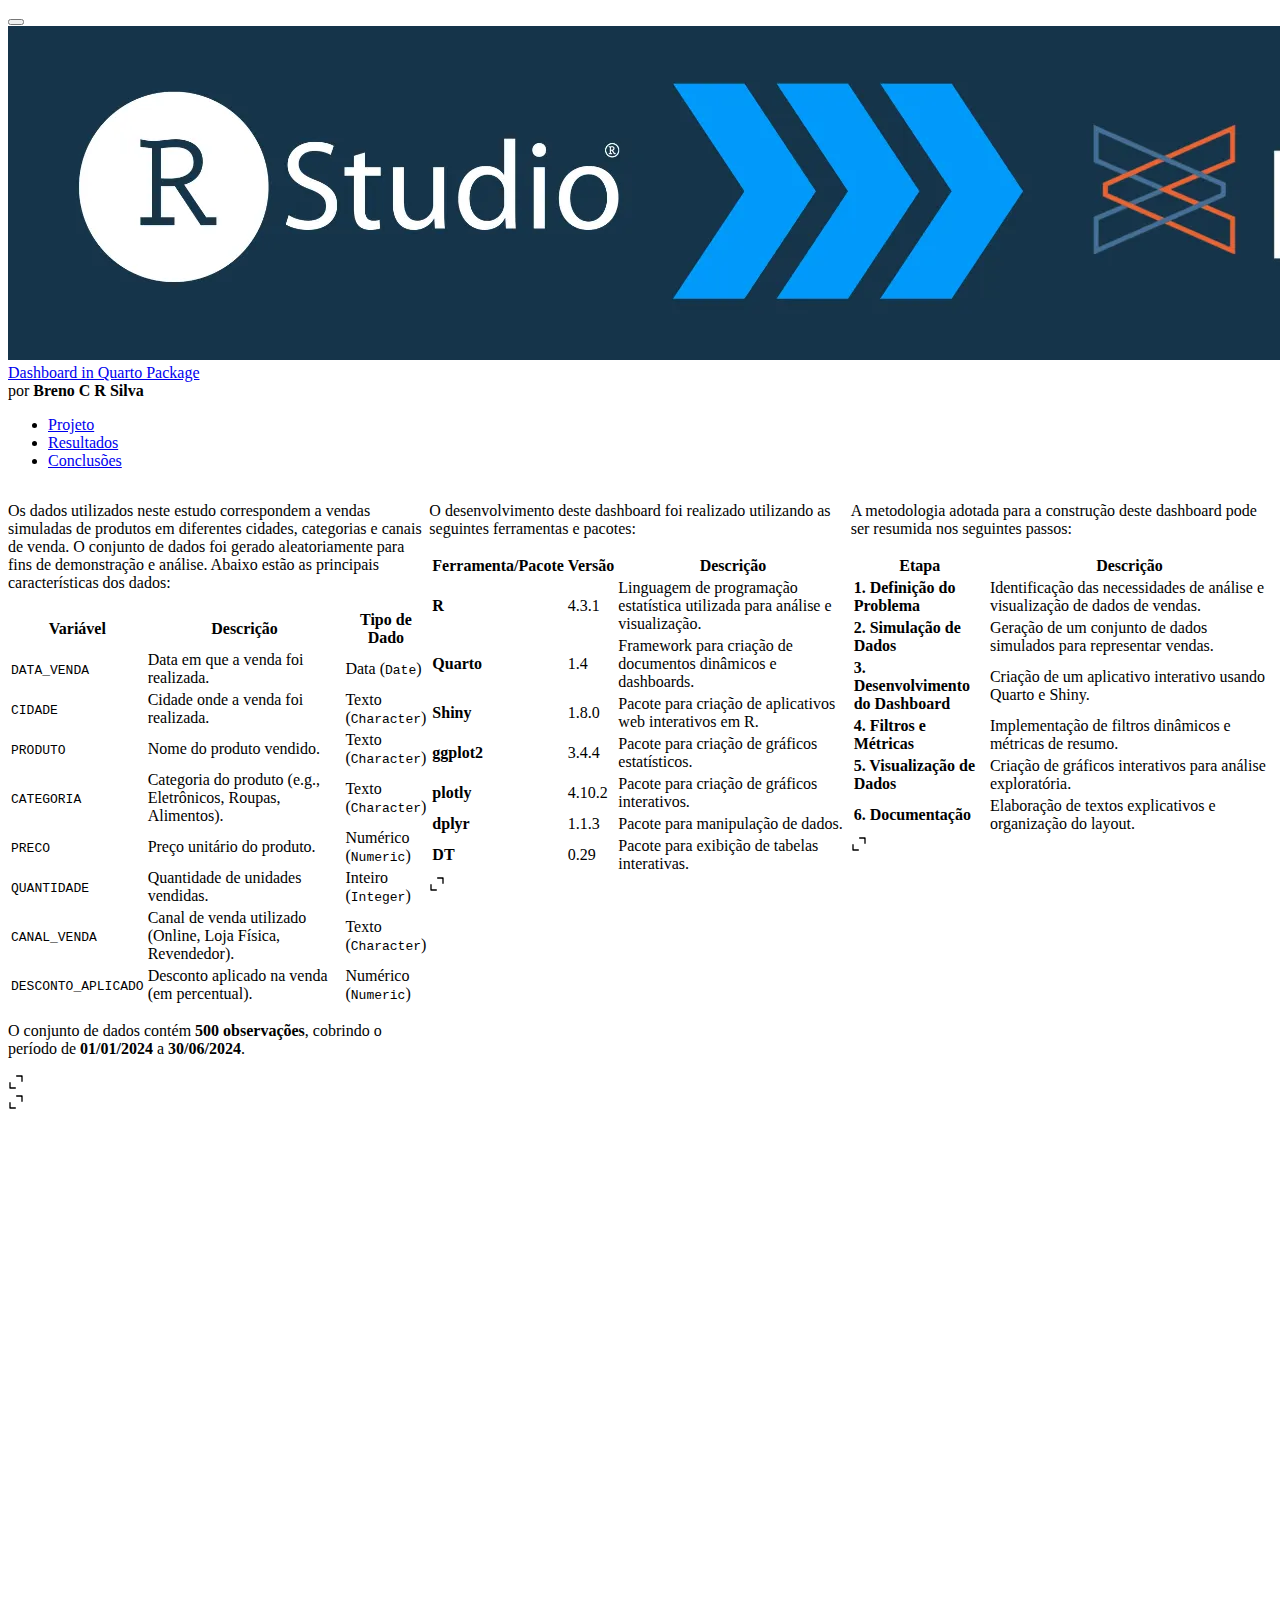
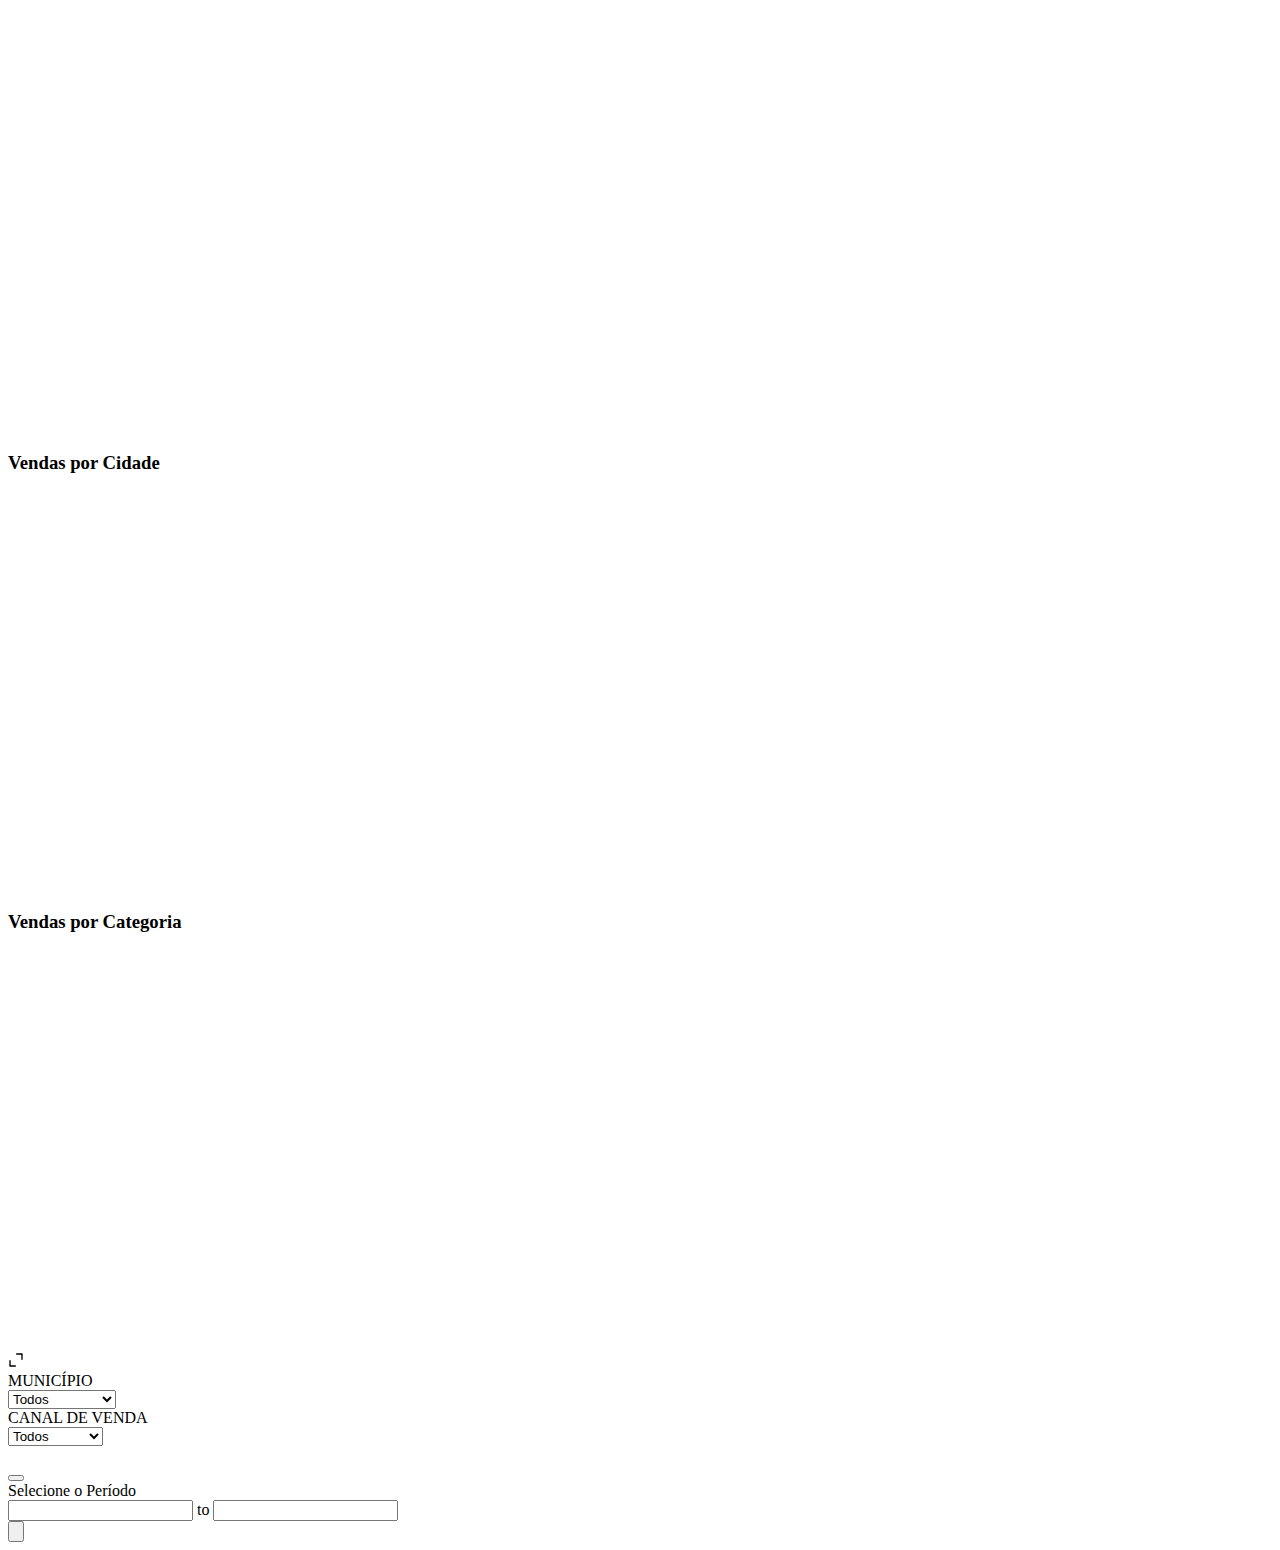
==== docs/index.html @ ece02a2f "Add files via upload" ====
<!DOCTYPE html>
<html xmlns="http://www.w3.org/1999/xhtml" lang="en" xml:lang="en"><head>

<meta charset="utf-8">
<meta name="generator" content="quarto-1.6.39">

<meta name="viewport" content="width=device-width, initial-scale=1.0, user-scalable=yes">

<meta name="author" content="por Breno C R Silva">

<title>Dashboard in Quarto Package</title>
<style>
code{white-space: pre-wrap;}
span.smallcaps{font-variant: small-caps;}
div.columns{display: flex; gap: min(4vw, 1.5em);}
div.column{flex: auto; overflow-x: auto;}
div.hanging-indent{margin-left: 1.5em; text-indent: -1.5em;}
ul.task-list{list-style: none;}
ul.task-list li input[type="checkbox"] {
  width: 0.8em;
  margin: 0 0.8em 0.2em -1em; /* quarto-specific, see https://github.com/quarto-dev/quarto-cli/issues/4556 */ 
  vertical-align: middle;
}
</style>


<script src="index_files/libs/clipboard/clipboard.min.js"></script>
<script src="index_files/libs/quarto-html/quarto.js"></script>
<script src="index_files/libs/quarto-html/popper.min.js"></script>
<script src="index_files/libs/quarto-html/tippy.umd.min.js"></script>
<script src="index_files/libs/quarto-html/anchor.min.js"></script>
<link href="index_files/libs/quarto-html/tippy.css" rel="stylesheet">
<link href="index_files/libs/quarto-html/quarto-syntax-highlighting-e26003cea8cd680ca0c55a263523d882.css" rel="stylesheet" id="quarto-text-highlighting-styles">
<script src="index_files/libs/bootstrap/bootstrap.min.js"></script>
<link href="index_files/libs/bootstrap/bootstrap-icons.css" rel="stylesheet">
<link href="index_files/libs/bootstrap/bootstrap-130ec09c3cd7991ae3a8dd5b8c2ed30b.min.css" rel="stylesheet" append-hash="true" id="quarto-bootstrap" data-mode="light">
<script src="index_files/libs/quarto-dashboard/quarto-dashboard.js"></script>
<script src="index_files/libs/quarto-dashboard/stickythead.js"></script>
<script src="index_files/libs/quarto-dashboard/datatables.min.js" kdttablesentinel="true"></script>
<script src="index_files/libs/quarto-dashboard/pdfmake.min.js" kdttablesentinel="true"></script>
<script src="index_files/libs/quarto-dashboard/vfs_fonts.js" kdttablesentinel="true"></script>
<script src="index_files/libs/quarto-dashboard/web-components.js" type="module"></script>
<script src="index_files/libs/quarto-dashboard/components.js"></script>
<link href="index_files/libs/quarto-dashboard/datatables.min.css" rel="stylesheet" kdttablesentinel="true">
<link href="index_files/libs/font-awesome-6.5.2/css/all.min.css" rel="stylesheet">
<link href="index_files/libs/font-awesome-6.5.2/css/v4-shims.min.css" rel="stylesheet">
<link href="index_files/libs/selectize-0.15.2/css/selectize.bootstrap3.css" rel="stylesheet">
<script src="index_files/libs/selectize-0.15.2/js/selectize.min.js"></script>
<script src="index_files/libs/selectize-0.15.2/accessibility/js/selectize-plugin-a11y.min.js"></script>
<script src="index_files/libs/bootstrap-datepicker-js-1.9.0/js/bootstrap-datepicker.min.js"></script>
<script>(function() {
        var datepicker = $.fn.datepicker.noConflict();
        $.fn.bsDatepicker = datepicker;
      })();
     </script>
<link href="index_files/libs/bootstrap-datepicker-css-1.9.0/css/bootstrap-datepicker3.min.css" rel="stylesheet">
<link href="index_files/libs/htmltools-fill-0.5.8.1/fill.css" rel="stylesheet">
<script src="index_files/libs/htmlwidgets-1.6.4/htmlwidgets.js"></script>
<script src="index_files/libs/plotly-binding-4.10.4/plotly.js"></script>


</head>

<body class="quarto-dashboard dashboard-fill dashboard-sidebar fullcontent">

<header id="quarto-dashboard-header">
<nav class="navbar navbar-expand-md slim" data-bs-theme="dark">
  <div class="navbar-container container-fluid">
    <button class="navbar-toggler" type="button" data-bs-toggle="collapse" data-bs-target="#dashboard-collapse" aria-controls="dashboard-collapse" aria-expanded="false" aria-label="Toggle navigation">
      <span class="navbar-toggler-icon"></span>
    </button>    


    <div class="navbar-brand-container">       
    <a href="#"><img src="imagens/LOGO_R_POSIT.webp" alt="" class="navbar-logo d-inline-block"></a>
      <div class="navbar-title">
        <div class="navbar-title-text"><a href="#">Dashboard in Quarto Package</a></div>
        
        <div class="navbar-author">por <strong>Breno C R Silva</strong></div>
      </div>
    </div>
<div id="dashboard-collapse" class="navbar-collapse collapse"><ul class="navbar-nav navbar-nav-scroll me-auto" role="tablist"><li class="nav-item" role="presentation"><a id="tab-projeto" class="nav-link active" data-bs-toggle="tab" role="tab" data-bs-target="#projeto" data-scrolling="false" href="#projeto" aria-controls="projeto" aria-selected="true"><span class="nav-link-text">Projeto</span></a></li><li class="nav-item" role="presentation"><a id="tab-resultados" class="nav-link" data-bs-toggle="tab" role="tab" data-bs-target="#resultados" data-scrolling="false" href="#resultados" aria-controls="resultados" aria-selected="false"><span class="nav-link-text">Resultados</span></a></li><li class="nav-item" role="presentation"><a id="tab-conclusões" class="nav-link" data-bs-toggle="tab" role="tab" data-bs-target="#conclusões" data-scrolling="false" href="#conclusões" aria-controls="conclusões" aria-selected="false"><span class="nav-link-text">Conclusões</span></a></li></ul></div></div>
</nav>
</header>
<div class="page-layout-custom quarto-dashboard-content bslib-gap-spacing html-fill-container bslib-page-fill quarto-dashboard-pages">  

<div class="bslib-grid-item html-fill-item tab-content bslib-grid" data-layout="fill" style="display: grid; grid-template-rows: minmax(3em, 1fr); grid-auto-columns: minmax(0, 1fr);">
<div id="projeto" class="dashboard-page tab-pane show active html-fill-item html-fill-container" data-orientation="rows" aria-labelledby="tab-projeto">
<div class="html-fill-item html-fill-container bslib-grid" style="display: grid; grid-template-rows: minmax(3em, 1fr); grid-auto-columns: minmax(0, 1fr);">
<div class="html-fill-item html-fill-container bslib-grid" style="display: grid; grid-template-columns: minmax(3em, 1fr) minmax(3em, 1fr) minmax(3em, 1fr);
grid-auto-rows: minmax(0, 1fr);">
<div class="html-fill-item html-fill-container bslib-grid" style="display: grid; grid-template-rows: minmax(3em, max-content); grid-auto-columns: minmax(0, 1fr);">
<div class="card html-fill-item html-fill-container bslib-card" data-fill="false" data-bslib-card-init="" data-require-bs-caller="card()" data-full-screen="false">
<div class="card-body html-fill-item html-fill-container">
<p>Os dados utilizados neste estudo correspondem a vendas simuladas de produtos em diferentes cidades, categorias e canais de venda. O conjunto de dados foi gerado aleatoriamente para fins de demonstração e análise. Abaixo estão as principais características dos dados:</p>
<table class="caption-top table">
<colgroup>
<col style="width: 21%">
<col style="width: 58%">
<col style="width: 19%">
</colgroup>
<thead>
<tr class="header">
<th><strong>Variável</strong></th>
<th><strong>Descrição</strong></th>
<th><strong>Tipo de Dado</strong></th>
</tr>
</thead>
<tbody>
<tr class="odd">
<td><code>DATA_VENDA</code></td>
<td>Data em que a venda foi realizada.</td>
<td>Data (<code>Date</code>)</td>
</tr>
<tr class="even">
<td><code>CIDADE</code></td>
<td>Cidade onde a venda foi realizada.</td>
<td>Texto (<code>Character</code>)</td>
</tr>
<tr class="odd">
<td><code>PRODUTO</code></td>
<td>Nome do produto vendido.</td>
<td>Texto (<code>Character</code>)</td>
</tr>
<tr class="even">
<td><code>CATEGORIA</code></td>
<td>Categoria do produto (e.g., Eletrônicos, Roupas, Alimentos).</td>
<td>Texto (<code>Character</code>)</td>
</tr>
<tr class="odd">
<td><code>PRECO</code></td>
<td>Preço unitário do produto.</td>
<td>Numérico (<code>Numeric</code>)</td>
</tr>
<tr class="even">
<td><code>QUANTIDADE</code></td>
<td>Quantidade de unidades vendidas.</td>
<td>Inteiro (<code>Integer</code>)</td>
</tr>
<tr class="odd">
<td><code>CANAL_VENDA</code></td>
<td>Canal de venda utilizado (Online, Loja Física, Revendedor).</td>
<td>Texto (<code>Character</code>)</td>
</tr>
<tr class="even">
<td><code>DESCONTO_APLICADO</code></td>
<td>Desconto aplicado na venda (em percentual).</td>
<td>Numérico (<code>Numeric</code>)</td>
</tr>
</tbody>
</table>
<p>O conjunto de dados contém <strong>500 observações</strong>, cobrindo o período de <strong>01/01/2024</strong> a <strong>30/06/2024</strong>.</p>
</div>
<bslib-tooltip placement="auto" bsoptions="[]" data-require-bs-version="5" data-require-bs-caller="tooltip()">
    <template>Expand</template>
    <span class="bslib-full-screen-enter badge rounded-pill">
        <svg xmlns="http://www.w3.org/2000/svg" viewbox="0 0 24 24" style="height:1em;width:1em;" aria-hidden="true" role="img"><path d="M20 5C20 4.4 19.6 4 19 4H13C12.4 4 12 3.6 12 3C12 2.4 12.4 2 13 2H21C21.6 2 22 2.4 22 3V11C22 11.6 21.6 12 21 12C20.4 12 20 11.6 20 11V5ZM4 19C4 19.6 4.4 20 5 20H11C11.6 20 12 20.4 12 21C12 21.6 11.6 22 11 22H3C2.4 22 2 21.6 2 21V13C2 12.4 2.4 12 3 12C3.6 12 4 12.4 4 13V19Z"></path></svg>
    </span>
</bslib-tooltip><script data-bslib-card-init="">bslib.Card.initializeAllCards();</script></div>
</div><div class="html-fill-item html-fill-container bslib-grid" style="display: grid; grid-template-rows: minmax(3em, max-content); grid-auto-columns: minmax(0, 1fr);">
<div class="card html-fill-item html-fill-container bslib-card" data-fill="false" data-bslib-card-init="" data-require-bs-caller="card()" data-full-screen="false">
<div class="card-body html-fill-item html-fill-container">
<p>O desenvolvimento deste dashboard foi realizado utilizando as seguintes ferramentas e pacotes:</p>
<table class="caption-top table">
<colgroup>
<col style="width: 20%">
<col style="width: 10%">
<col style="width: 68%">
</colgroup>
<thead>
<tr class="header">
<th><strong>Ferramenta/Pacote</strong></th>
<th><strong>Versão</strong></th>
<th><strong>Descrição</strong></th>
</tr>
</thead>
<tbody>
<tr class="odd">
<td><strong>R</strong></td>
<td>4.3.1</td>
<td>Linguagem de programação estatística utilizada para análise e visualização.</td>
</tr>
<tr class="even">
<td><strong>Quarto</strong></td>
<td>1.4</td>
<td>Framework para criação de documentos dinâmicos e dashboards.</td>
</tr>
<tr class="odd">
<td><strong>Shiny</strong></td>
<td>1.8.0</td>
<td>Pacote para criação de aplicativos web interativos em R.</td>
</tr>
<tr class="even">
<td><strong>ggplot2</strong></td>
<td>3.4.4</td>
<td>Pacote para criação de gráficos estatísticos.</td>
</tr>
<tr class="odd">
<td><strong>plotly</strong></td>
<td>4.10.2</td>
<td>Pacote para criação de gráficos interativos.</td>
</tr>
<tr class="even">
<td><strong>dplyr</strong></td>
<td>1.1.3</td>
<td>Pacote para manipulação de dados.</td>
</tr>
<tr class="odd">
<td><strong>DT</strong></td>
<td>0.29</td>
<td>Pacote para exibição de tabelas interativas.</td>
</tr>
</tbody>
</table>
</div>
<bslib-tooltip placement="auto" bsoptions="[]" data-require-bs-version="5" data-require-bs-caller="tooltip()">
    <template>Expand</template>
    <span class="bslib-full-screen-enter badge rounded-pill">
        <svg xmlns="http://www.w3.org/2000/svg" viewbox="0 0 24 24" style="height:1em;width:1em;" aria-hidden="true" role="img"><path d="M20 5C20 4.4 19.6 4 19 4H13C12.4 4 12 3.6 12 3C12 2.4 12.4 2 13 2H21C21.6 2 22 2.4 22 3V11C22 11.6 21.6 12 21 12C20.4 12 20 11.6 20 11V5ZM4 19C4 19.6 4.4 20 5 20H11C11.6 20 12 20.4 12 21C12 21.6 11.6 22 11 22H3C2.4 22 2 21.6 2 21V13C2 12.4 2.4 12 3 12C3.6 12 4 12.4 4 13V19Z"></path></svg>
    </span>
</bslib-tooltip><script data-bslib-card-init="">bslib.Card.initializeAllCards();</script></div>
</div><div class="html-fill-item html-fill-container bslib-grid" style="display: grid; grid-template-rows: minmax(3em, max-content); grid-auto-columns: minmax(0, 1fr);">
<div class="card html-fill-item html-fill-container bslib-card" data-fill="false" data-bslib-card-init="" data-require-bs-caller="card()" data-full-screen="false">
<div class="card-body html-fill-item html-fill-container">
<p>A metodologia adotada para a construção deste dashboard pode ser resumida nos seguintes passos:</p>
<table class="caption-top table">
<colgroup>
<col style="width: 32%">
<col style="width: 67%">
</colgroup>
<thead>
<tr class="header">
<th><strong>Etapa</strong></th>
<th><strong>Descrição</strong></th>
</tr>
</thead>
<tbody>
<tr class="odd">
<td><strong>1. Definição do Problema</strong></td>
<td>Identificação das necessidades de análise e visualização de dados de vendas.</td>
</tr>
<tr class="even">
<td><strong>2. Simulação de Dados</strong></td>
<td>Geração de um conjunto de dados simulados para representar vendas.</td>
</tr>
<tr class="odd">
<td><strong>3. Desenvolvimento do Dashboard</strong></td>
<td>Criação de um aplicativo interativo usando Quarto e Shiny.</td>
</tr>
<tr class="even">
<td><strong>4. Filtros e Métricas</strong></td>
<td>Implementação de filtros dinâmicos e métricas de resumo.</td>
</tr>
<tr class="odd">
<td><strong>5. Visualização de Dados</strong></td>
<td>Criação de gráficos interativos para análise exploratória.</td>
</tr>
<tr class="even">
<td><strong>6. Documentação</strong></td>
<td>Elaboração de textos explicativos e organização do layout.</td>
</tr>
</tbody>
</table>
</div>
<bslib-tooltip placement="auto" bsoptions="[]" data-require-bs-version="5" data-require-bs-caller="tooltip()">
    <template>Expand</template>
    <span class="bslib-full-screen-enter badge rounded-pill">
        <svg xmlns="http://www.w3.org/2000/svg" viewbox="0 0 24 24" style="height:1em;width:1em;" aria-hidden="true" role="img"><path d="M20 5C20 4.4 19.6 4 19 4H13C12.4 4 12 3.6 12 3C12 2.4 12.4 2 13 2H21C21.6 2 22 2.4 22 3V11C22 11.6 21.6 12 21 12C20.4 12 20 11.6 20 11V5ZM4 19C4 19.6 4.4 20 5 20H11C11.6 20 12 20.4 12 21C12 21.6 11.6 22 11 22H3C2.4 22 2 21.6 2 21V13C2 12.4 2.4 12 3 12C3.6 12 4 12.4 4 13V19Z"></path></svg>
    </span>
</bslib-tooltip><script data-bslib-card-init="">bslib.Card.initializeAllCards();</script></div>
</div>
</div>
</div>
</div>
<div id="resultados" class="dashboard-page tab-pane grid-skip html-fill-item html-fill-container dashboard-sidebar-container" data-orientation="rows" aria-labelledby="tab-resultados">
<div class="bslib-sidebar-layout html-fill-item html-fill-container" data-bslib-sidebar-open="desktop" data-bslib-sidebar-init="true" data-bslib-sidebar-border="false" data-bslib-sidebar-border-radius="false"><div class="main html-fill-container html-fill-item"><div class="sidebar-content html-fill-item html-fill-container">
<div class="html-fill-item html-fill-container bslib-grid" style="display: grid; grid-template-columns: minmax(3em, 1fr);
grid-auto-rows: minmax(0, 1fr);">
<div class="html-fill-item html-fill-container bslib-grid" data-height="40%" style="display: grid; grid-template-rows: minmax(3em, 1fr) minmax(3em, 1fr); grid-auto-columns: minmax(0, 1fr);">
<div class="html-fill-item html-fill-container bslib-grid" style="display: grid; grid-template-columns: minmax(3em, 1fr);
grid-auto-rows: minmax(0, 1fr);">
<div class="card cell html-fill-item html-fill-container bslib-card" data-bslib-card-init="" data-require-bs-caller="card()" data-full-screen="false">
<div class="card-body html-fill-item html-fill-container">
<div class="cell-output-display html-fill-item html-fill-container no-overflow-x">
<div class="shiny-html-output col-sm-4 html-fill-item html-fill-container" id="total_vendas"></div>
</div>
<div class="cell-output-display html-fill-item html-fill-container no-overflow-x">
<div class="shiny-html-output col-sm-4 html-fill-item html-fill-container" id="quantidade_vendida"></div>
</div>
<div class="cell-output-display html-fill-item html-fill-container no-overflow-x">
<div class="shiny-html-output col-sm-4 html-fill-item html-fill-container" id="desconto_medio"></div>
</div>
</div>
<bslib-tooltip placement="auto" bsoptions="[]" data-require-bs-version="5" data-require-bs-caller="tooltip()">
    <template>Expand</template>
    <span class="bslib-full-screen-enter badge rounded-pill">
        <svg xmlns="http://www.w3.org/2000/svg" viewbox="0 0 24 24" style="height:1em;width:1em;" aria-hidden="true" role="img"><path d="M20 5C20 4.4 19.6 4 19 4H13C12.4 4 12 3.6 12 3C12 2.4 12.4 2 13 2H21C21.6 2 22 2.4 22 3V11C22 11.6 21.6 12 21 12C20.4 12 20 11.6 20 11V5ZM4 19C4 19.6 4.4 20 5 20H11C11.6 20 12 20.4 12 21C12 21.6 11.6 22 11 22H3C2.4 22 2 21.6 2 21V13C2 12.4 2.4 12 3 12C3.6 12 4 12.4 4 13V19Z"></path></svg>
    </span>
</bslib-tooltip><script data-bslib-card-init="">bslib.Card.initializeAllCards();</script></div>
</div>
<div class="html-fill-item html-fill-container bslib-grid" style="display: grid; grid-template-columns: minmax(3em, 1fr);
grid-auto-rows: minmax(0, 1fr);">
<div class="card cell html-fill-item html-fill-container bslib-card" data-bslib-card-init="" data-require-bs-caller="card()" data-full-screen="false">
<div class="card-body html-fill-item html-fill-container">
<div class="cell-output-display html-fill-item html-fill-container">
<div class="col-sm-6 html-fill-item html-fill-container">
<div class="box box-solid html-fill-item html-fill-container">
<div class="box-header with-border html-fill-item html-fill-container">
<h3 class="box-title">Vendas por Cidade</h3>
</div>
<div class="box-body html-fill-item html-fill-container">
<div class="plotly html-widget html-widget-output shiny-report-size shiny-report-theme html-fill-item html-fill-container" id="vendas_por_cidade" style="width:100%;height:400px;"></div>
</div>
</div>
<script type="application/json">{"title":"Vendas por Cidade","solidHeader":true,"width":6,"collapsible":false,"closable":false,"gradient":false}</script>
</div>
</div>
<div class="cell-output-display html-fill-item html-fill-container">
<div class="col-sm-6 html-fill-item html-fill-container">
<div class="box box-solid html-fill-item html-fill-container">
<div class="box-header with-border html-fill-item html-fill-container">
<h3 class="box-title">Vendas por Categoria</h3>
</div>
<div class="box-body html-fill-item html-fill-container">
<div class="plotly html-widget html-widget-output shiny-report-size shiny-report-theme html-fill-item html-fill-container" id="vendas_por_categoria" style="width:100%;height:400px;"></div>
</div>
</div>
<script type="application/json">{"title":"Vendas por Categoria","solidHeader":true,"width":6,"collapsible":false,"closable":false,"gradient":false}</script>
</div>
</div>
</div>
<bslib-tooltip placement="auto" bsoptions="[]" data-require-bs-version="5" data-require-bs-caller="tooltip()">
    <template>Expand</template>
    <span class="bslib-full-screen-enter badge rounded-pill">
        <svg xmlns="http://www.w3.org/2000/svg" viewbox="0 0 24 24" style="height:1em;width:1em;" aria-hidden="true" role="img"><path d="M20 5C20 4.4 19.6 4 19 4H13C12.4 4 12 3.6 12 3C12 2.4 12.4 2 13 2H21C21.6 2 22 2.4 22 3V11C22 11.6 21.6 12 21 12C20.4 12 20 11.6 20 11V5ZM4 19C4 19.6 4.4 20 5 20H11C11.6 20 12 20.4 12 21C12 21.6 11.6 22 11 22H3C2.4 22 2 21.6 2 21V13C2 12.4 2.4 12 3 12C3.6 12 4 12.4 4 13V19Z"></path></svg>
    </span>
</bslib-tooltip><script data-bslib-card-init="">bslib.Card.initializeAllCards();</script></div>
</div>
</div>
</div>
</div></div><aside id="bslib-sidebar-1" class="sidebar html-fill-container html-fill-item"><div class="html-fill-item html-fill-container">
<div class="cell-output-display no-overflow-x">
<div class="form-group shiny-input-container">
<label class="control-label" id="municipio-label" for="municipio">MUNICÍPIO</label>
<div>
<select id="municipio" class="shiny-input-select"><option value="Todos" selected="">Todos</option>
<option value="Marituba">Marituba</option>
<option value="Ananindeua">Ananindeua</option>
<option value="Santa Bárbara">Santa Bárbara</option>
<option value="Belém">Belém</option>
<option value="Benevides">Benevides</option></select>
<script type="application/json" data-for="municipio" data-nonempty="">{"plugins":["selectize-plugin-a11y"]}</script>
</div>
</div>
</div>
<div class="cell-output-display no-overflow-x">
<div class="form-group shiny-input-container">
<label class="control-label" id="canalvenda-label" for="canalvenda">CANAL DE VENDA</label>
<div>
<select id="canalvenda" class="shiny-input-select"><option value="Todos" selected="">Todos</option>
<option value="Revendedor">Revendedor</option>
<option value="Loja Física">Loja Física</option>
<option value="Online">Online</option></select>
<script type="application/json" data-for="canalvenda" data-nonempty="">{"plugins":["selectize-plugin-a11y"]}</script>
</div>
</div>
</div>
<div class="cell-output-display">
<div class="col-sm-8">
<div class="box box-solid">
<div class="box-header with-border">
<h3 class="box-title"></h3>
<div class="box-tools pull-right">
<button class="btn btn-box-tool btn-sm" type="button" data-widget="collapse">
<i class="fas fa-minus" role="presentation" aria-label="minus icon"></i>
</button>
</div>
</div>
<div class="box-body">
<div id="date_range" class="shiny-date-range-input form-group shiny-input-container">
<label class="control-label" id="date_range-label" for="date_range">Selecione o Período</label>
<div class="input-daterange input-group input-group-sm">
<input class="form-control" type="text" aria-labelledby="date_range-label" title="Date format: yyyy-mm-dd" data-date-language="en" data-date-week-start="0" data-date-format="yyyy-mm-dd" data-date-start-view="month" data-initial-date="2024-01-01" data-date-autoclose="true">
<span class="input-group-addon input-group-prepend input-group-append">
<span class="input-group-text"> to </span>
</span>
<input class="form-control" type="text" aria-labelledby="date_range-label" title="Date format: yyyy-mm-dd" data-date-language="en" data-date-week-start="0" data-date-format="yyyy-mm-dd" data-date-start-view="month" data-initial-date="2024-06-30" data-date-autoclose="true">
</div>
</div>
</div>
</div>
<script type="application/json">{"title":"","solidHeader":true,"width":8,"collapsible":true,"closable":false,"gradient":false}</script>
</div>
</div>
</div></aside>
<button class="collapse-toggle" type="button" title="Toggle sidebar" aria-expanded="true" aria-controls="bslib-sidebar-1">
    <svg xmlns="http://www.w3.org/2000/svg" viewbox="0 0 16 16" class="bi bi-chevron-left collapse-icon" style="fill:currentColor;" aria-hidden="true" role="img">
      <path fill-rule="evenodd" d="M11.354 1.646a.5.5 0 0 1 0 .708L5.707 8l5.647 5.646a.5.5 0 0 1-.708.708l-6-6a.5.5 0 0 1 0-.708l6-6a.5.5 0 0 1 .708 0z"></path>
    </svg>
</button>
<script data-bslib-sidebar-init="">
bslib.Sidebar.initCollapsibleAll()
</script>
</div>
</div>
<div id="conclusões" class="dashboard-page tab-pane grid-skip html-fill-item html-fill-container" data-orientation="rows" aria-labelledby="tab-conclusões">
<div class="html-fill-item html-fill-container bslib-grid" style="display: grid; grid-template-rows: ; grid-auto-columns: minmax(0, 1fr);">
<div id="3ade8a4a-fb1d-4a6c-8409-ac45482d5fc9" class="hidden html-fill-item html-fill-container">

</div>
</div>
</div>
</div>


<script id="quarto-html-after-body" type="application/javascript">
window.document.addEventListener("DOMContentLoaded", function (event) {
  const toggleBodyColorMode = (bsSheetEl) => {
    const mode = bsSheetEl.getAttribute("data-mode");
    const bodyEl = window.document.querySelector("body");
    if (mode === "dark") {
      bodyEl.classList.add("quarto-dark");
      bodyEl.classList.remove("quarto-light");
    } else {
      bodyEl.classList.add("quarto-light");
      bodyEl.classList.remove("quarto-dark");
    }
  }
  const toggleBodyColorPrimary = () => {
    const bsSheetEl = window.document.querySelector("link#quarto-bootstrap");
    if (bsSheetEl) {
      toggleBodyColorMode(bsSheetEl);
    }
  }
  toggleBodyColorPrimary();  
  const icon = "";
  const anchorJS = new window.AnchorJS();
  anchorJS.options = {
    placement: 'right',
    icon: icon
  };
  anchorJS.add('.anchored');
  const isCodeAnnotation = (el) => {
    for (const clz of el.classList) {
      if (clz.startsWith('code-annotation-')) {                     
        return true;
      }
    }
    return false;
  }
  const onCopySuccess = function(e) {
    // button target
    const button = e.trigger;
    // don't keep focus
    button.blur();
    // flash "checked"
    button.classList.add('code-copy-button-checked');
    var currentTitle = button.getAttribute("title");
    button.setAttribute("title", "Copied!");
    let tooltip;
    if (window.bootstrap) {
      button.setAttribute("data-bs-toggle", "tooltip");
      button.setAttribute("data-bs-placement", "left");
      button.setAttribute("data-bs-title", "Copied!");
      tooltip = new bootstrap.Tooltip(button, 
        { trigger: "manual", 
          customClass: "code-copy-button-tooltip",
          offset: [0, -8]});
      tooltip.show();    
    }
    setTimeout(function() {
      if (tooltip) {
        tooltip.hide();
        button.removeAttribute("data-bs-title");
        button.removeAttribute("data-bs-toggle");
        button.removeAttribute("data-bs-placement");
      }
      button.setAttribute("title", currentTitle);
      button.classList.remove('code-copy-button-checked');
    }, 1000);
    // clear code selection
    e.clearSelection();
  }
  const getTextToCopy = function(trigger) {
      const codeEl = trigger.previousElementSibling.cloneNode(true);
      for (const childEl of codeEl.children) {
        if (isCodeAnnotation(childEl)) {
          childEl.remove();
        }
      }
      return codeEl.innerText;
  }
  const clipboard = new window.ClipboardJS('.code-copy-button:not([data-in-quarto-modal])', {
    text: getTextToCopy
  });
  clipboard.on('success', onCopySuccess);
  if (window.document.getElementById('quarto-embedded-source-code-modal')) {
    const clipboardModal = new window.ClipboardJS('.code-copy-button[data-in-quarto-modal]', {
      text: getTextToCopy,
      container: window.document.getElementById('quarto-embedded-source-code-modal')
    });
    clipboardModal.on('success', onCopySuccess);
  }
    var localhostRegex = new RegExp(/^(?:http|https):\/\/localhost\:?[0-9]*\//);
    var mailtoRegex = new RegExp(/^mailto:/);
      var filterRegex = new RegExp('/' + window.location.host + '/');
    var isInternal = (href) => {
        return filterRegex.test(href) || localhostRegex.test(href) || mailtoRegex.test(href);
    }
    // Inspect non-navigation links and adorn them if external
 	var links = window.document.querySelectorAll('a[href]:not(.nav-link):not(.navbar-brand):not(.toc-action):not(.sidebar-link):not(.sidebar-item-toggle):not(.pagination-link):not(.no-external):not([aria-hidden]):not(.dropdown-item):not(.quarto-navigation-tool):not(.about-link)');
    for (var i=0; i<links.length; i++) {
      const link = links[i];
      if (!isInternal(link.href)) {
        // undo the damage that might have been done by quarto-nav.js in the case of
        // links that we want to consider external
        if (link.dataset.originalHref !== undefined) {
          link.href = link.dataset.originalHref;
        }
      }
    }
  function tippyHover(el, contentFn, onTriggerFn, onUntriggerFn) {
    const config = {
      allowHTML: true,
      maxWidth: 500,
      delay: 100,
      arrow: false,
      appendTo: function(el) {
          return el.parentElement;
      },
      interactive: true,
      interactiveBorder: 10,
      theme: 'quarto',
      placement: 'bottom-start',
    };
    if (contentFn) {
      config.content = contentFn;
    }
    if (onTriggerFn) {
      config.onTrigger = onTriggerFn;
    }
    if (onUntriggerFn) {
      config.onUntrigger = onUntriggerFn;
    }
    window.tippy(el, config); 
  }
  const noterefs = window.document.querySelectorAll('a[role="doc-noteref"]');
  for (var i=0; i<noterefs.length; i++) {
    const ref = noterefs[i];
    tippyHover(ref, function() {
      // use id or data attribute instead here
      let href = ref.getAttribute('data-footnote-href') || ref.getAttribute('href');
      try { href = new URL(href).hash; } catch {}
      const id = href.replace(/^#\/?/, "");
      const note = window.document.getElementById(id);
      if (note) {
        return note.innerHTML;
      } else {
        return "";
      }
    });
  }
  const xrefs = window.document.querySelectorAll('a.quarto-xref');
  const processXRef = (id, note) => {
    // Strip column container classes
    const stripColumnClz = (el) => {
      el.classList.remove("page-full", "page-columns");
      if (el.children) {
        for (const child of el.children) {
          stripColumnClz(child);
        }
      }
    }
    stripColumnClz(note)
    if (id === null || id.startsWith('sec-')) {
      // Special case sections, only their first couple elements
      const container = document.createElement("div");
      if (note.children && note.children.length > 2) {
        container.appendChild(note.children[0].cloneNode(true));
        for (let i = 1; i < note.children.length; i++) {
          const child = note.children[i];
          if (child.tagName === "P" && child.innerText === "") {
            continue;
          } else {
            container.appendChild(child.cloneNode(true));
            break;
          }
        }
        if (window.Quarto?.typesetMath) {
          window.Quarto.typesetMath(container);
        }
        return container.innerHTML
      } else {
        if (window.Quarto?.typesetMath) {
          window.Quarto.typesetMath(note);
        }
        return note.innerHTML;
      }
    } else {
      // Remove any anchor links if they are present
      const anchorLink = note.querySelector('a.anchorjs-link');
      if (anchorLink) {
        anchorLink.remove();
      }
      if (window.Quarto?.typesetMath) {
        window.Quarto.typesetMath(note);
      }
      if (note.classList.contains("callout")) {
        return note.outerHTML;
      } else {
        return note.innerHTML;
      }
    }
  }
  for (var i=0; i<xrefs.length; i++) {
    const xref = xrefs[i];
    tippyHover(xref, undefined, function(instance) {
      instance.disable();
      let url = xref.getAttribute('href');
      let hash = undefined; 
      if (url.startsWith('#')) {
        hash = url;
      } else {
        try { hash = new URL(url).hash; } catch {}
      }
      if (hash) {
        const id = hash.replace(/^#\/?/, "");
        const note = window.document.getElementById(id);
        if (note !== null) {
          try {
            const html = processXRef(id, note.cloneNode(true));
            instance.setContent(html);
          } finally {
            instance.enable();
            instance.show();
          }
        } else {
          // See if we can fetch this
          fetch(url.split('#')[0])
          .then(res => res.text())
          .then(html => {
            const parser = new DOMParser();
            const htmlDoc = parser.parseFromString(html, "text/html");
            const note = htmlDoc.getElementById(id);
            if (note !== null) {
              const html = processXRef(id, note);
              instance.setContent(html);
            } 
          }).finally(() => {
            instance.enable();
            instance.show();
          });
        }
      } else {
        // See if we can fetch a full url (with no hash to target)
        // This is a special case and we should probably do some content thinning / targeting
        fetch(url)
        .then(res => res.text())
        .then(html => {
          const parser = new DOMParser();
          const htmlDoc = parser.parseFromString(html, "text/html");
          const note = htmlDoc.querySelector('main.content');
          if (note !== null) {
            // This should only happen for chapter cross references
            // (since there is no id in the URL)
            // remove the first header
            if (note.children.length > 0 && note.children[0].tagName === "HEADER") {
              note.children[0].remove();
            }
            const html = processXRef(null, note);
            instance.setContent(html);
          } 
        }).finally(() => {
          instance.enable();
          instance.show();
        });
      }
    }, function(instance) {
    });
  }
      let selectedAnnoteEl;
      const selectorForAnnotation = ( cell, annotation) => {
        let cellAttr = 'data-code-cell="' + cell + '"';
        let lineAttr = 'data-code-annotation="' +  annotation + '"';
        const selector = 'span[' + cellAttr + '][' + lineAttr + ']';
        return selector;
      }
      const selectCodeLines = (annoteEl) => {
        const doc = window.document;
        const targetCell = annoteEl.getAttribute("data-target-cell");
        const targetAnnotation = annoteEl.getAttribute("data-target-annotation");
        const annoteSpan = window.document.querySelector(selectorForAnnotation(targetCell, targetAnnotation));
        const lines = annoteSpan.getAttribute("data-code-lines").split(",");
        const lineIds = lines.map((line) => {
          return targetCell + "-" + line;
        })
        let top = null;
        let height = null;
        let parent = null;
        if (lineIds.length > 0) {
            //compute the position of the single el (top and bottom and make a div)
            const el = window.document.getElementById(lineIds[0]);
            top = el.offsetTop;
            height = el.offsetHeight;
            parent = el.parentElement.parentElement;
          if (lineIds.length > 1) {
            const lastEl = window.document.getElementById(lineIds[lineIds.length - 1]);
            const bottom = lastEl.offsetTop + lastEl.offsetHeight;
            height = bottom - top;
          }
          if (top !== null && height !== null && parent !== null) {
            // cook up a div (if necessary) and position it 
            let div = window.document.getElementById("code-annotation-line-highlight");
            if (div === null) {
              div = window.document.createElement("div");
              div.setAttribute("id", "code-annotation-line-highlight");
              div.style.position = 'absolute';
              parent.appendChild(div);
            }
            div.style.top = top - 2 + "px";
            div.style.height = height + 4 + "px";
            div.style.left = 0;
            let gutterDiv = window.document.getElementById("code-annotation-line-highlight-gutter");
            if (gutterDiv === null) {
              gutterDiv = window.document.createElement("div");
              gutterDiv.setAttribute("id", "code-annotation-line-highlight-gutter");
              gutterDiv.style.position = 'absolute';
              const codeCell = window.document.getElementById(targetCell);
              const gutter = codeCell.querySelector('.code-annotation-gutter');
              gutter.appendChild(gutterDiv);
            }
            gutterDiv.style.top = top - 2 + "px";
            gutterDiv.style.height = height + 4 + "px";
          }
          selectedAnnoteEl = annoteEl;
        }
      };
      const unselectCodeLines = () => {
        const elementsIds = ["code-annotation-line-highlight", "code-annotation-line-highlight-gutter"];
        elementsIds.forEach((elId) => {
          const div = window.document.getElementById(elId);
          if (div) {
            div.remove();
          }
        });
        selectedAnnoteEl = undefined;
      };
        // Handle positioning of the toggle
    window.addEventListener(
      "resize",
      throttle(() => {
        elRect = undefined;
        if (selectedAnnoteEl) {
          selectCodeLines(selectedAnnoteEl);
        }
      }, 10)
    );
    function throttle(fn, ms) {
    let throttle = false;
    let timer;
      return (...args) => {
        if(!throttle) { // first call gets through
            fn.apply(this, args);
            throttle = true;
        } else { // all the others get throttled
            if(timer) clearTimeout(timer); // cancel #2
            timer = setTimeout(() => {
              fn.apply(this, args);
              timer = throttle = false;
            }, ms);
        }
      };
    }
      // Attach click handler to the DT
      const annoteDls = window.document.querySelectorAll('dt[data-target-cell]');
      for (const annoteDlNode of annoteDls) {
        annoteDlNode.addEventListener('click', (event) => {
          const clickedEl = event.target;
          if (clickedEl !== selectedAnnoteEl) {
            unselectCodeLines();
            const activeEl = window.document.querySelector('dt[data-target-cell].code-annotation-active');
            if (activeEl) {
              activeEl.classList.remove('code-annotation-active');
            }
            selectCodeLines(clickedEl);
            clickedEl.classList.add('code-annotation-active');
          } else {
            // Unselect the line
            unselectCodeLines();
            clickedEl.classList.remove('code-annotation-active');
          }
        });
      }
  const findCites = (el) => {
    const parentEl = el.parentElement;
    if (parentEl) {
      const cites = parentEl.dataset.cites;
      if (cites) {
        return {
          el,
          cites: cites.split(' ')
        };
      } else {
        return findCites(el.parentElement)
      }
    } else {
      return undefined;
    }
  };
  var bibliorefs = window.document.querySelectorAll('a[role="doc-biblioref"]');
  for (var i=0; i<bibliorefs.length; i++) {
    const ref = bibliorefs[i];
    const citeInfo = findCites(ref);
    if (citeInfo) {
      tippyHover(citeInfo.el, function() {
        var popup = window.document.createElement('div');
        citeInfo.cites.forEach(function(cite) {
          var citeDiv = window.document.createElement('div');
          citeDiv.classList.add('hanging-indent');
          citeDiv.classList.add('csl-entry');
          var biblioDiv = window.document.getElementById('ref-' + cite);
          if (biblioDiv) {
            citeDiv.innerHTML = biblioDiv.innerHTML;
          }
          popup.appendChild(citeDiv);
        });
        return popup.innerHTML;
      });
    }
  }
});
</script>
</div> <!-- /container fluid -->

<script type="application/javascript">
window.document.addEventListener("DOMContentLoaded", function (_event) {
  if (window.bslib.Card) {
    window.bslib.Card.initializeAllCards();
  }
}); 
</script>
  



</body></html>
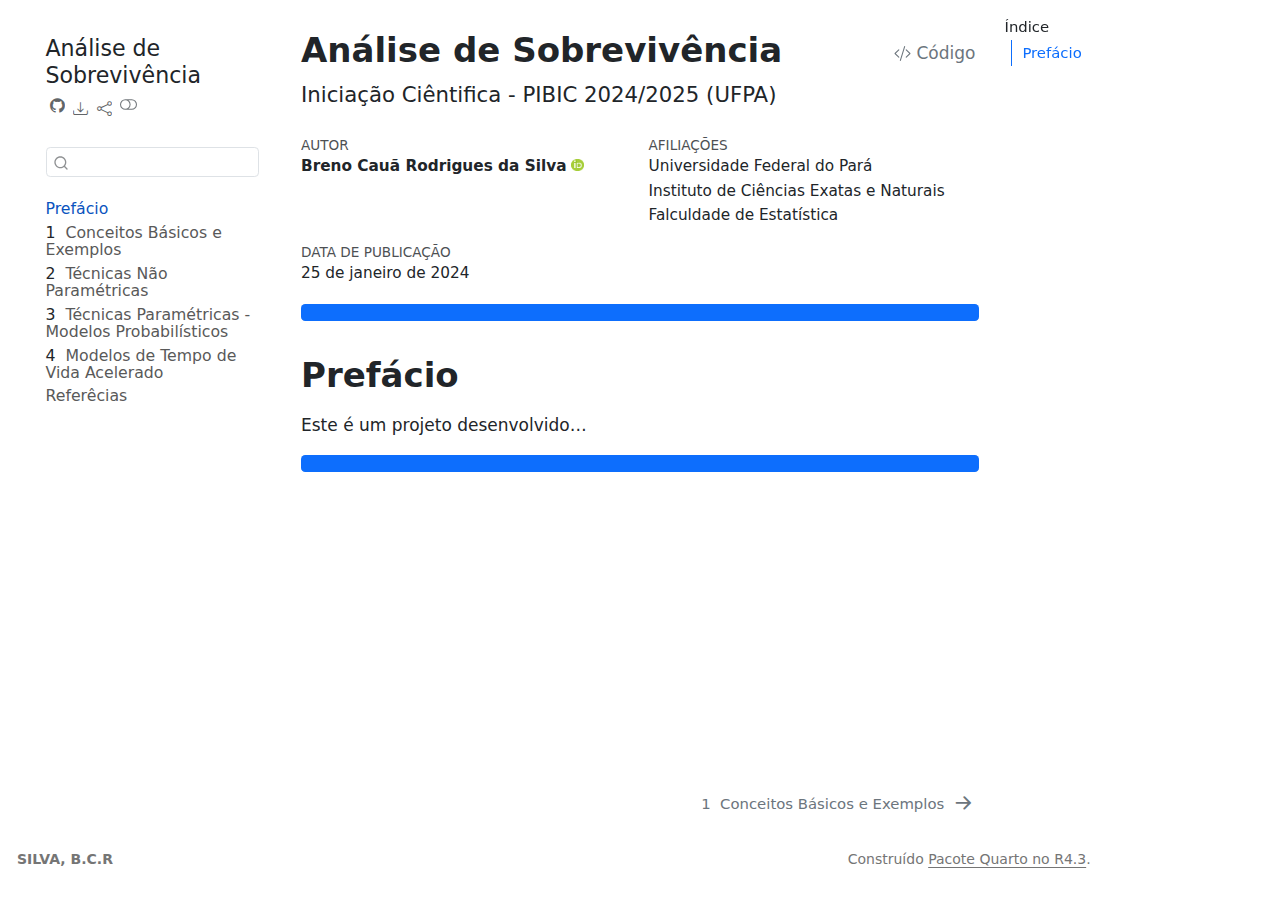
==== commit 41852c30: "Add files via upload" ====
--- a/docs/index.html
+++ b/docs/index.html
@@ -1,14 +1,14 @@
 <!DOCTYPE html>
-<html xmlns="http://www.w3.org/1999/xhtml" lang="en" xml:lang="en"><head>
+<html xmlns="http://www.w3.org/1999/xhtml" lang="pt" xml:lang="pt"><head>
 
 <meta charset="utf-8">
-<meta name="generator" content="quarto-1.6.39">
+<meta name="generator" content="quarto-1.5.57">
 
 <meta name="viewport" content="width=device-width, initial-scale=1.0, user-scalable=yes">
 
-<meta name="author" content="por Breno C R Silva">
-
-<title>Dashboard in Quarto Package</title>
+<meta name="author" content="Breno Cauã Rodrigues da Silva">
+
+<title>Análise de Sobrevivência</title>
 <style>
 code{white-space: pre-wrap;}
 span.smallcaps{font-variant: small-caps;}
@@ -21,398 +21,290 @@
   margin: 0 0.8em 0.2em -1em; /* quarto-specific, see https://github.com/quarto-dev/quarto-cli/issues/4556 */ 
   vertical-align: middle;
 }
+/* CSS for syntax highlighting */
+pre > code.sourceCode { white-space: pre; position: relative; }
+pre > code.sourceCode > span { line-height: 1.25; }
+pre > code.sourceCode > span:empty { height: 1.2em; }
+.sourceCode { overflow: visible; }
+code.sourceCode > span { color: inherit; text-decoration: inherit; }
+div.sourceCode { margin: 1em 0; }
+pre.sourceCode { margin: 0; }
+@media screen {
+div.sourceCode { overflow: auto; }
+}
+@media print {
+pre > code.sourceCode { white-space: pre-wrap; }
+pre > code.sourceCode > span { display: inline-block; text-indent: -5em; padding-left: 5em; }
+}
+pre.numberSource code
+  { counter-reset: source-line 0; }
+pre.numberSource code > span
+  { position: relative; left: -4em; counter-increment: source-line; }
+pre.numberSource code > span > a:first-child::before
+  { content: counter(source-line);
+    position: relative; left: -1em; text-align: right; vertical-align: baseline;
+    border: none; display: inline-block;
+    -webkit-touch-callout: none; -webkit-user-select: none;
+    -khtml-user-select: none; -moz-user-select: none;
+    -ms-user-select: none; user-select: none;
+    padding: 0 4px; width: 4em;
+  }
+pre.numberSource { margin-left: 3em;  padding-left: 4px; }
+div.sourceCode
+  {   }
+@media screen {
+pre > code.sourceCode > span > a:first-child::before { text-decoration: underline; }
+}
 </style>
 
 
-<script src="index_files/libs/clipboard/clipboard.min.js"></script>
-<script src="index_files/libs/quarto-html/quarto.js"></script>
-<script src="index_files/libs/quarto-html/popper.min.js"></script>
-<script src="index_files/libs/quarto-html/tippy.umd.min.js"></script>
-<script src="index_files/libs/quarto-html/anchor.min.js"></script>
-<link href="index_files/libs/quarto-html/tippy.css" rel="stylesheet">
-<link href="index_files/libs/quarto-html/quarto-syntax-highlighting-e26003cea8cd680ca0c55a263523d882.css" rel="stylesheet" id="quarto-text-highlighting-styles">
-<script src="index_files/libs/bootstrap/bootstrap.min.js"></script>
-<link href="index_files/libs/bootstrap/bootstrap-icons.css" rel="stylesheet">
-<link href="index_files/libs/bootstrap/bootstrap-130ec09c3cd7991ae3a8dd5b8c2ed30b.min.css" rel="stylesheet" append-hash="true" id="quarto-bootstrap" data-mode="light">
-<script src="index_files/libs/quarto-dashboard/quarto-dashboard.js"></script>
-<script src="index_files/libs/quarto-dashboard/stickythead.js"></script>
-<script src="index_files/libs/quarto-dashboard/datatables.min.js" kdttablesentinel="true"></script>
-<script src="index_files/libs/quarto-dashboard/pdfmake.min.js" kdttablesentinel="true"></script>
-<script src="index_files/libs/quarto-dashboard/vfs_fonts.js" kdttablesentinel="true"></script>
-<script src="index_files/libs/quarto-dashboard/web-components.js" type="module"></script>
-<script src="index_files/libs/quarto-dashboard/components.js"></script>
-<link href="index_files/libs/quarto-dashboard/datatables.min.css" rel="stylesheet" kdttablesentinel="true">
-<link href="index_files/libs/font-awesome-6.5.2/css/all.min.css" rel="stylesheet">
-<link href="index_files/libs/font-awesome-6.5.2/css/v4-shims.min.css" rel="stylesheet">
-<link href="index_files/libs/selectize-0.15.2/css/selectize.bootstrap3.css" rel="stylesheet">
-<script src="index_files/libs/selectize-0.15.2/js/selectize.min.js"></script>
-<script src="index_files/libs/selectize-0.15.2/accessibility/js/selectize-plugin-a11y.min.js"></script>
-<script src="index_files/libs/bootstrap-datepicker-js-1.9.0/js/bootstrap-datepicker.min.js"></script>
-<script>(function() {
-        var datepicker = $.fn.datepicker.noConflict();
-        $.fn.bsDatepicker = datepicker;
-      })();
-     </script>
-<link href="index_files/libs/bootstrap-datepicker-css-1.9.0/css/bootstrap-datepicker3.min.css" rel="stylesheet">
-<link href="index_files/libs/htmltools-fill-0.5.8.1/fill.css" rel="stylesheet">
-<script src="index_files/libs/htmlwidgets-1.6.4/htmlwidgets.js"></script>
-<script src="index_files/libs/plotly-binding-4.10.4/plotly.js"></script>
-
-
+<script src="site_libs/quarto-nav/quarto-nav.js"></script>
+<script src="site_libs/quarto-nav/headroom.min.js"></script>
+<script src="site_libs/clipboard/clipboard.min.js"></script>
+<script src="site_libs/quarto-search/autocomplete.umd.js"></script>
+<script src="site_libs/quarto-search/fuse.min.js"></script>
+<script src="site_libs/quarto-search/quarto-search.js"></script>
+<meta name="quarto:offset" content="./">
+<link href="./CI_CONC_BASIC.html" rel="next">
+<script src="site_libs/quarto-html/quarto.js"></script>
+<script src="site_libs/quarto-html/popper.min.js"></script>
+<script src="site_libs/quarto-html/tippy.umd.min.js"></script>
+<script src="site_libs/quarto-html/anchor.min.js"></script>
+<link href="site_libs/quarto-html/tippy.css" rel="stylesheet">
+<link href="site_libs/quarto-html/quarto-syntax-highlighting.css" rel="stylesheet" class="quarto-color-scheme" id="quarto-text-highlighting-styles">
+<link href="site_libs/quarto-html/quarto-syntax-highlighting-dark.css" rel="prefetch" class="quarto-color-scheme quarto-color-alternate" id="quarto-text-highlighting-styles">
+<script src="site_libs/bootstrap/bootstrap.min.js"></script>
+<link href="site_libs/bootstrap/bootstrap-icons.css" rel="stylesheet">
+<link href="site_libs/bootstrap/bootstrap.min.css" rel="stylesheet" class="quarto-color-scheme" id="quarto-bootstrap" data-mode="light">
+<link href="site_libs/bootstrap/bootstrap-dark.min.css" rel="prefetch" class="quarto-color-scheme quarto-color-alternate" id="quarto-bootstrap" data-mode="dark">
+<script id="quarto-search-options" type="application/json">{
+  "location": "sidebar",
+  "copy-button": false,
+  "collapse-after": 3,
+  "panel-placement": "start",
+  "type": "textbox",
+  "limit": 50,
+  "keyboard-shortcut": [
+    "f",
+    "/",
+    "s"
+  ],
+  "show-item-context": false,
+  "language": {
+    "search-no-results-text": "Nenhum resultado",
+    "search-matching-documents-text": "documentos correspondentes",
+    "search-copy-link-title": "Copiar link para a busca",
+    "search-hide-matches-text": "Esconder correspondências adicionais",
+    "search-more-match-text": "mais correspondência neste documento",
+    "search-more-matches-text": "mais correspondências neste documento",
+    "search-clear-button-title": "Limpar",
+    "search-text-placeholder": "",
+    "search-detached-cancel-button-title": "Cancelar",
+    "search-submit-button-title": "Enviar",
+    "search-label": "Procurar"
+  }
+}</script>
+<script async="" src="https://hypothes.is/embed.js"></script>
+<script>
+  window.document.addEventListener("DOMContentLoaded", function (_event) {
+    document.body.classList.add('hypothesis-enabled');
+  });
+</script>
+
+
+<link rel="stylesheet" href="styles.css">
 </head>
 
-<body class="quarto-dashboard dashboard-fill dashboard-sidebar fullcontent">
-
-<header id="quarto-dashboard-header">
-<nav class="navbar navbar-expand-md slim" data-bs-theme="dark">
-  <div class="navbar-container container-fluid">
-    <button class="navbar-toggler" type="button" data-bs-toggle="collapse" data-bs-target="#dashboard-collapse" aria-controls="dashboard-collapse" aria-expanded="false" aria-label="Toggle navigation">
-      <span class="navbar-toggler-icon"></span>
-    </button>    
-
-
-    <div class="navbar-brand-container">       
-    <a href="#"><img src="imagens/LOGO_R_POSIT.webp" alt="" class="navbar-logo d-inline-block"></a>
-      <div class="navbar-title">
-        <div class="navbar-title-text"><a href="#">Dashboard in Quarto Package</a></div>
-        
-        <div class="navbar-author">por <strong>Breno C R Silva</strong></div>
+<body class="nav-sidebar floating">
+
+<div id="quarto-search-results"></div>
+  <header id="quarto-header" class="headroom fixed-top">
+  <nav class="quarto-secondary-nav">
+    <div class="container-fluid d-flex">
+      <button type="button" class="quarto-btn-toggle btn" data-bs-toggle="collapse" role="button" data-bs-target=".quarto-sidebar-collapse-item" aria-controls="quarto-sidebar" aria-expanded="false" aria-label="Alternar barra lateral" onclick="if (window.quartoToggleHeadroom) { window.quartoToggleHeadroom(); }">
+        <i class="bi bi-layout-text-sidebar-reverse"></i>
+      </button>
+        <nav class="quarto-page-breadcrumbs" aria-label="breadcrumb"><ol class="breadcrumb"><li class="breadcrumb-item"><a href="./index.html">Prefácio</a></li></ol></nav>
+        <a class="flex-grow-1" role="navigation" data-bs-toggle="collapse" data-bs-target=".quarto-sidebar-collapse-item" aria-controls="quarto-sidebar" aria-expanded="false" aria-label="Alternar barra lateral" onclick="if (window.quartoToggleHeadroom) { window.quartoToggleHeadroom(); }">      
+        </a>
+      <button type="button" class="btn quarto-search-button" aria-label="Procurar" onclick="window.quartoOpenSearch();">
+        <i class="bi bi-search"></i>
+      </button>
+    </div>
+  </nav>
+</header>
+<!-- content -->
+<div id="quarto-content" class="quarto-container page-columns page-rows-contents page-layout-article">
+<!-- sidebar -->
+  <nav id="quarto-sidebar" class="sidebar collapse collapse-horizontal quarto-sidebar-collapse-item sidebar-navigation floating overflow-auto">
+    <div class="pt-lg-2 mt-2 text-left sidebar-header">
+    <div class="sidebar-title mb-0 py-0">
+      <a href="./">Análise de Sobrevivência</a> 
+        <div class="sidebar-tools-main tools-wide">
+    <a href="https://github.com/csilv7/ANALISE_DE_SOBREVIVENCIA" title="Código fonte" class="quarto-navigation-tool px-1" aria-label="Código fonte"><i class="bi bi-github"></i></a>
+    <div class="dropdown">
+      <a href="" title="Download" id="quarto-navigation-tool-dropdown-0" class="quarto-navigation-tool dropdown-toggle px-1" data-bs-toggle="dropdown" aria-expanded="false" role="link" aria-label="Download"><i class="bi bi-download"></i></a>
+      <ul class="dropdown-menu" aria-labelledby="quarto-navigation-tool-dropdown-0">
+          <li>
+            <a class="dropdown-item sidebar-tools-main-item" href="./Análise-de-Sobrevivência.pdf">
+              <i class="bi bi-file-pdf pe-1"></i>
+            Download PDF
+            </a>
+          </li>
+          <li>
+            <a class="dropdown-item sidebar-tools-main-item" href="./Análise-de-Sobrevivência.docx">
+              <i class="bi bi-file-word pe-1"></i>
+            Download Docx
+            </a>
+          </li>
+      </ul>
+    </div>
+    <div class="dropdown">
+      <a href="" title="Share" id="quarto-navigation-tool-dropdown-1" class="quarto-navigation-tool dropdown-toggle px-1" data-bs-toggle="dropdown" aria-expanded="false" role="link" aria-label="Share"><i class="bi bi-share"></i></a>
+      <ul class="dropdown-menu" aria-labelledby="quarto-navigation-tool-dropdown-1">
+          <li>
+            <a class="dropdown-item sidebar-tools-main-item" href="https://twitter.com/intent/tweet?url=|url|">
+              <i class="bi bi-twitter pe-1"></i>
+            Twitter
+            </a>
+          </li>
+          <li>
+            <a class="dropdown-item sidebar-tools-main-item" href="https://www.facebook.com/sharer/sharer.php?u=|url|">
+              <i class="bi bi-facebook pe-1"></i>
+            Facebook
+            </a>
+          </li>
+      </ul>
+    </div>
+  <a href="" class="quarto-color-scheme-toggle quarto-navigation-tool  px-1" onclick="window.quartoToggleColorScheme(); return false;" title="Alternar modo escuro"><i class="bi"></i></a>
+</div>
+    </div>
       </div>
+        <div class="mt-2 flex-shrink-0 align-items-center">
+        <div class="sidebar-search">
+        <div id="quarto-search" class="" title="Procurar"></div>
+        </div>
+        </div>
+    <div class="sidebar-menu-container"> 
+    <ul class="list-unstyled mt-1">
+        <li class="sidebar-item">
+  <div class="sidebar-item-container"> 
+  <a href="./index.html" class="sidebar-item-text sidebar-link active">
+ <span class="menu-text">Prefácio</span></a>
+  </div>
+</li>
+        <li class="sidebar-item">
+  <div class="sidebar-item-container"> 
+  <a href="./CI_CONC_BASIC.html" class="sidebar-item-text sidebar-link">
+ <span class="menu-text"><span class="chapter-number">1</span>&nbsp; <span class="chapter-title">Conceitos Básicos e Exemplos</span></span></a>
+  </div>
+</li>
+        <li class="sidebar-item">
+  <div class="sidebar-item-container"> 
+  <a href="./CII_TEC_N_PARAM.html" class="sidebar-item-text sidebar-link">
+ <span class="menu-text"><span class="chapter-number">2</span>&nbsp; <span class="chapter-title">Técnicas Não Paramétricas</span></span></a>
+  </div>
+</li>
+        <li class="sidebar-item">
+  <div class="sidebar-item-container"> 
+  <a href="./CIII_TEC_PARAM.html" class="sidebar-item-text sidebar-link">
+ <span class="menu-text"><span class="chapter-number">3</span>&nbsp; <span class="chapter-title">Técnicas Paramétricas - Modelos Probabilísticos</span></span></a>
+  </div>
+</li>
+        <li class="sidebar-item">
+  <div class="sidebar-item-container"> 
+  <a href="./CIV_MAFT.html" class="sidebar-item-text sidebar-link">
+ <span class="menu-text"><span class="chapter-number">4</span>&nbsp; <span class="chapter-title">Modelos de Tempo de Vida Acelerado</span></span></a>
+  </div>
+</li>
+        <li class="sidebar-item">
+  <div class="sidebar-item-container"> 
+  <a href="./references.html" class="sidebar-item-text sidebar-link">
+ <span class="menu-text">Referêcias</span></a>
+  </div>
+</li>
+    </ul>
     </div>
-<div id="dashboard-collapse" class="navbar-collapse collapse"><ul class="navbar-nav navbar-nav-scroll me-auto" role="tablist"><li class="nav-item" role="presentation"><a id="tab-projeto" class="nav-link active" data-bs-toggle="tab" role="tab" data-bs-target="#projeto" data-scrolling="false" href="#projeto" aria-controls="projeto" aria-selected="true"><span class="nav-link-text">Projeto</span></a></li><li class="nav-item" role="presentation"><a id="tab-resultados" class="nav-link" data-bs-toggle="tab" role="tab" data-bs-target="#resultados" data-scrolling="false" href="#resultados" aria-controls="resultados" aria-selected="false"><span class="nav-link-text">Resultados</span></a></li><li class="nav-item" role="presentation"><a id="tab-conclusões" class="nav-link" data-bs-toggle="tab" role="tab" data-bs-target="#conclusões" data-scrolling="false" href="#conclusões" aria-controls="conclusões" aria-selected="false"><span class="nav-link-text">Conclusões</span></a></li></ul></div></div>
 </nav>
+<div id="quarto-sidebar-glass" class="quarto-sidebar-collapse-item" data-bs-toggle="collapse" data-bs-target=".quarto-sidebar-collapse-item"></div>
+<!-- margin-sidebar -->
+    <div id="quarto-margin-sidebar" class="sidebar margin-sidebar">
+        <nav id="TOC" role="doc-toc" class="toc-active">
+    <h2 id="toc-title">Índice</h2>
+   
+  <ul>
+  <li><a href="#prefácio" id="toc-prefácio" class="nav-link active" data-scroll-target="#prefácio">Prefácio</a></li>
+  </ul>
+</nav>
+    </div>
+<!-- main -->
+<main class="content" id="quarto-document-content">
+
+<header id="title-block-header" class="quarto-title-block default">
+<div class="quarto-title">
+<div class="quarto-title-block"><div><h1 class="title">Análise de Sobrevivência</h1><button type="button" class="btn code-tools-button" id="quarto-code-tools-source"><i class="bi"></i> Código</button></div></div>
+<p class="subtitle lead">Iniciação Ciêntifica - PIBIC 2024/2025 (UFPA)</p>
+</div>
+
+
+<div class="quarto-title-meta-author">
+  <div class="quarto-title-meta-heading">Autor</div>
+  <div class="quarto-title-meta-heading">Afiliações</div>
+  
+    <div class="quarto-title-meta-contents">
+    <p class="author"><strong>Breno Cauã Rodrigues da Silva</strong> <a href="https://orcid.org/0009-0005-9740-2069" class="quarto-title-author-orcid"> <img src="[data-uri]"></a></p>
+  </div>
+  <div class="quarto-title-meta-contents">
+        <p class="affiliation">
+            Universidade Federal do Pará
+          </p>
+        <p class="affiliation">
+            Instituto de Ciências Exatas e Naturais
+          </p>
+        <p class="affiliation">
+            Falculdade de Estatística
+          </p>
+      </div>
+  </div>
+
+<div class="quarto-title-meta">
+
+      
+    <div>
+    <div class="quarto-title-meta-heading">Data de Publicação</div>
+    <div class="quarto-title-meta-contents">
+      <p class="date">25 de janeiro de 2024</p>
+    </div>
+  </div>
+  
+    
+  </div>
+  
+
+
 </header>
-<div class="page-layout-custom quarto-dashboard-content bslib-gap-spacing html-fill-container bslib-page-fill quarto-dashboard-pages">  
-
-<div class="bslib-grid-item html-fill-item tab-content bslib-grid" data-layout="fill" style="display: grid; grid-template-rows: minmax(3em, 1fr); grid-auto-columns: minmax(0, 1fr);">
-<div id="projeto" class="dashboard-page tab-pane show active html-fill-item html-fill-container" data-orientation="rows" aria-labelledby="tab-projeto">
-<div class="html-fill-item html-fill-container bslib-grid" style="display: grid; grid-template-rows: minmax(3em, 1fr); grid-auto-columns: minmax(0, 1fr);">
-<div class="html-fill-item html-fill-container bslib-grid" style="display: grid; grid-template-columns: minmax(3em, 1fr) minmax(3em, 1fr) minmax(3em, 1fr);
-grid-auto-rows: minmax(0, 1fr);">
-<div class="html-fill-item html-fill-container bslib-grid" style="display: grid; grid-template-rows: minmax(3em, max-content); grid-auto-columns: minmax(0, 1fr);">
-<div class="card html-fill-item html-fill-container bslib-card" data-fill="false" data-bslib-card-init="" data-require-bs-caller="card()" data-full-screen="false">
-<div class="card-body html-fill-item html-fill-container">
-<p>Os dados utilizados neste estudo correspondem a vendas simuladas de produtos em diferentes cidades, categorias e canais de venda. O conjunto de dados foi gerado aleatoriamente para fins de demonstração e análise. Abaixo estão as principais características dos dados:</p>
-<table class="caption-top table">
-<colgroup>
-<col style="width: 21%">
-<col style="width: 58%">
-<col style="width: 19%">
-</colgroup>
-<thead>
-<tr class="header">
-<th><strong>Variável</strong></th>
-<th><strong>Descrição</strong></th>
-<th><strong>Tipo de Dado</strong></th>
-</tr>
-</thead>
-<tbody>
-<tr class="odd">
-<td><code>DATA_VENDA</code></td>
-<td>Data em que a venda foi realizada.</td>
-<td>Data (<code>Date</code>)</td>
-</tr>
-<tr class="even">
-<td><code>CIDADE</code></td>
-<td>Cidade onde a venda foi realizada.</td>
-<td>Texto (<code>Character</code>)</td>
-</tr>
-<tr class="odd">
-<td><code>PRODUTO</code></td>
-<td>Nome do produto vendido.</td>
-<td>Texto (<code>Character</code>)</td>
-</tr>
-<tr class="even">
-<td><code>CATEGORIA</code></td>
-<td>Categoria do produto (e.g., Eletrônicos, Roupas, Alimentos).</td>
-<td>Texto (<code>Character</code>)</td>
-</tr>
-<tr class="odd">
-<td><code>PRECO</code></td>
-<td>Preço unitário do produto.</td>
-<td>Numérico (<code>Numeric</code>)</td>
-</tr>
-<tr class="even">
-<td><code>QUANTIDADE</code></td>
-<td>Quantidade de unidades vendidas.</td>
-<td>Inteiro (<code>Integer</code>)</td>
-</tr>
-<tr class="odd">
-<td><code>CANAL_VENDA</code></td>
-<td>Canal de venda utilizado (Online, Loja Física, Revendedor).</td>
-<td>Texto (<code>Character</code>)</td>
-</tr>
-<tr class="even">
-<td><code>DESCONTO_APLICADO</code></td>
-<td>Desconto aplicado na venda (em percentual).</td>
-<td>Numérico (<code>Numeric</code>)</td>
-</tr>
-</tbody>
-</table>
-<p>O conjunto de dados contém <strong>500 observações</strong>, cobrindo o período de <strong>01/01/2024</strong> a <strong>30/06/2024</strong>.</p>
-</div>
-<bslib-tooltip placement="auto" bsoptions="[]" data-require-bs-version="5" data-require-bs-caller="tooltip()">
-    <template>Expand</template>
-    <span class="bslib-full-screen-enter badge rounded-pill">
-        <svg xmlns="http://www.w3.org/2000/svg" viewbox="0 0 24 24" style="height:1em;width:1em;" aria-hidden="true" role="img"><path d="M20 5C20 4.4 19.6 4 19 4H13C12.4 4 12 3.6 12 3C12 2.4 12.4 2 13 2H21C21.6 2 22 2.4 22 3V11C22 11.6 21.6 12 21 12C20.4 12 20 11.6 20 11V5ZM4 19C4 19.6 4.4 20 5 20H11C11.6 20 12 20.4 12 21C12 21.6 11.6 22 11 22H3C2.4 22 2 21.6 2 21V13C2 12.4 2.4 12 3 12C3.6 12 4 12.4 4 13V19Z"></path></svg>
-    </span>
-</bslib-tooltip><script data-bslib-card-init="">bslib.Card.initializeAllCards();</script></div>
-</div><div class="html-fill-item html-fill-container bslib-grid" style="display: grid; grid-template-rows: minmax(3em, max-content); grid-auto-columns: minmax(0, 1fr);">
-<div class="card html-fill-item html-fill-container bslib-card" data-fill="false" data-bslib-card-init="" data-require-bs-caller="card()" data-full-screen="false">
-<div class="card-body html-fill-item html-fill-container">
-<p>O desenvolvimento deste dashboard foi realizado utilizando as seguintes ferramentas e pacotes:</p>
-<table class="caption-top table">
-<colgroup>
-<col style="width: 20%">
-<col style="width: 10%">
-<col style="width: 68%">
-</colgroup>
-<thead>
-<tr class="header">
-<th><strong>Ferramenta/Pacote</strong></th>
-<th><strong>Versão</strong></th>
-<th><strong>Descrição</strong></th>
-</tr>
-</thead>
-<tbody>
-<tr class="odd">
-<td><strong>R</strong></td>
-<td>4.3.1</td>
-<td>Linguagem de programação estatística utilizada para análise e visualização.</td>
-</tr>
-<tr class="even">
-<td><strong>Quarto</strong></td>
-<td>1.4</td>
-<td>Framework para criação de documentos dinâmicos e dashboards.</td>
-</tr>
-<tr class="odd">
-<td><strong>Shiny</strong></td>
-<td>1.8.0</td>
-<td>Pacote para criação de aplicativos web interativos em R.</td>
-</tr>
-<tr class="even">
-<td><strong>ggplot2</strong></td>
-<td>3.4.4</td>
-<td>Pacote para criação de gráficos estatísticos.</td>
-</tr>
-<tr class="odd">
-<td><strong>plotly</strong></td>
-<td>4.10.2</td>
-<td>Pacote para criação de gráficos interativos.</td>
-</tr>
-<tr class="even">
-<td><strong>dplyr</strong></td>
-<td>1.1.3</td>
-<td>Pacote para manipulação de dados.</td>
-</tr>
-<tr class="odd">
-<td><strong>DT</strong></td>
-<td>0.29</td>
-<td>Pacote para exibição de tabelas interativas.</td>
-</tr>
-</tbody>
-</table>
-</div>
-<bslib-tooltip placement="auto" bsoptions="[]" data-require-bs-version="5" data-require-bs-caller="tooltip()">
-    <template>Expand</template>
-    <span class="bslib-full-screen-enter badge rounded-pill">
-        <svg xmlns="http://www.w3.org/2000/svg" viewbox="0 0 24 24" style="height:1em;width:1em;" aria-hidden="true" role="img"><path d="M20 5C20 4.4 19.6 4 19 4H13C12.4 4 12 3.6 12 3C12 2.4 12.4 2 13 2H21C21.6 2 22 2.4 22 3V11C22 11.6 21.6 12 21 12C20.4 12 20 11.6 20 11V5ZM4 19C4 19.6 4.4 20 5 20H11C11.6 20 12 20.4 12 21C12 21.6 11.6 22 11 22H3C2.4 22 2 21.6 2 21V13C2 12.4 2.4 12 3 12C3.6 12 4 12.4 4 13V19Z"></path></svg>
-    </span>
-</bslib-tooltip><script data-bslib-card-init="">bslib.Card.initializeAllCards();</script></div>
-</div><div class="html-fill-item html-fill-container bslib-grid" style="display: grid; grid-template-rows: minmax(3em, max-content); grid-auto-columns: minmax(0, 1fr);">
-<div class="card html-fill-item html-fill-container bslib-card" data-fill="false" data-bslib-card-init="" data-require-bs-caller="card()" data-full-screen="false">
-<div class="card-body html-fill-item html-fill-container">
-<p>A metodologia adotada para a construção deste dashboard pode ser resumida nos seguintes passos:</p>
-<table class="caption-top table">
-<colgroup>
-<col style="width: 32%">
-<col style="width: 67%">
-</colgroup>
-<thead>
-<tr class="header">
-<th><strong>Etapa</strong></th>
-<th><strong>Descrição</strong></th>
-</tr>
-</thead>
-<tbody>
-<tr class="odd">
-<td><strong>1. Definição do Problema</strong></td>
-<td>Identificação das necessidades de análise e visualização de dados de vendas.</td>
-</tr>
-<tr class="even">
-<td><strong>2. Simulação de Dados</strong></td>
-<td>Geração de um conjunto de dados simulados para representar vendas.</td>
-</tr>
-<tr class="odd">
-<td><strong>3. Desenvolvimento do Dashboard</strong></td>
-<td>Criação de um aplicativo interativo usando Quarto e Shiny.</td>
-</tr>
-<tr class="even">
-<td><strong>4. Filtros e Métricas</strong></td>
-<td>Implementação de filtros dinâmicos e métricas de resumo.</td>
-</tr>
-<tr class="odd">
-<td><strong>5. Visualização de Dados</strong></td>
-<td>Criação de gráficos interativos para análise exploratória.</td>
-</tr>
-<tr class="even">
-<td><strong>6. Documentação</strong></td>
-<td>Elaboração de textos explicativos e organização do layout.</td>
-</tr>
-</tbody>
-</table>
-</div>
-<bslib-tooltip placement="auto" bsoptions="[]" data-require-bs-version="5" data-require-bs-caller="tooltip()">
-    <template>Expand</template>
-    <span class="bslib-full-screen-enter badge rounded-pill">
-        <svg xmlns="http://www.w3.org/2000/svg" viewbox="0 0 24 24" style="height:1em;width:1em;" aria-hidden="true" role="img"><path d="M20 5C20 4.4 19.6 4 19 4H13C12.4 4 12 3.6 12 3C12 2.4 12.4 2 13 2H21C21.6 2 22 2.4 22 3V11C22 11.6 21.6 12 21 12C20.4 12 20 11.6 20 11V5ZM4 19C4 19.6 4.4 20 5 20H11C11.6 20 12 20.4 12 21C12 21.6 11.6 22 11 22H3C2.4 22 2 21.6 2 21V13C2 12.4 2.4 12 3 12C3.6 12 4 12.4 4 13V19Z"></path></svg>
-    </span>
-</bslib-tooltip><script data-bslib-card-init="">bslib.Card.initializeAllCards();</script></div>
+
+
+<div class="progress">
+<div class="progress-bar" style="width: 100%;">
+
 </div>
 </div>
+<section id="prefácio" class="level1 unnumbered">
+<h1 class="unnumbered">Prefácio</h1>
+<p>Este é um projeto desenvolvido…</p>
+<div class="progress">
+<div class="progress-bar" style="width: 100%;">
+
 </div>
 </div>
-<div id="resultados" class="dashboard-page tab-pane grid-skip html-fill-item html-fill-container dashboard-sidebar-container" data-orientation="rows" aria-labelledby="tab-resultados">
-<div class="bslib-sidebar-layout html-fill-item html-fill-container" data-bslib-sidebar-open="desktop" data-bslib-sidebar-init="true" data-bslib-sidebar-border="false" data-bslib-sidebar-border-radius="false"><div class="main html-fill-container html-fill-item"><div class="sidebar-content html-fill-item html-fill-container">
-<div class="html-fill-item html-fill-container bslib-grid" style="display: grid; grid-template-columns: minmax(3em, 1fr);
-grid-auto-rows: minmax(0, 1fr);">
-<div class="html-fill-item html-fill-container bslib-grid" data-height="40%" style="display: grid; grid-template-rows: minmax(3em, 1fr) minmax(3em, 1fr); grid-auto-columns: minmax(0, 1fr);">
-<div class="html-fill-item html-fill-container bslib-grid" style="display: grid; grid-template-columns: minmax(3em, 1fr);
-grid-auto-rows: minmax(0, 1fr);">
-<div class="card cell html-fill-item html-fill-container bslib-card" data-bslib-card-init="" data-require-bs-caller="card()" data-full-screen="false">
-<div class="card-body html-fill-item html-fill-container">
-<div class="cell-output-display html-fill-item html-fill-container no-overflow-x">
-<div class="shiny-html-output col-sm-4 html-fill-item html-fill-container" id="total_vendas"></div>
-</div>
-<div class="cell-output-display html-fill-item html-fill-container no-overflow-x">
-<div class="shiny-html-output col-sm-4 html-fill-item html-fill-container" id="quantidade_vendida"></div>
-</div>
-<div class="cell-output-display html-fill-item html-fill-container no-overflow-x">
-<div class="shiny-html-output col-sm-4 html-fill-item html-fill-container" id="desconto_medio"></div>
-</div>
-</div>
-<bslib-tooltip placement="auto" bsoptions="[]" data-require-bs-version="5" data-require-bs-caller="tooltip()">
-    <template>Expand</template>
-    <span class="bslib-full-screen-enter badge rounded-pill">
-        <svg xmlns="http://www.w3.org/2000/svg" viewbox="0 0 24 24" style="height:1em;width:1em;" aria-hidden="true" role="img"><path d="M20 5C20 4.4 19.6 4 19 4H13C12.4 4 12 3.6 12 3C12 2.4 12.4 2 13 2H21C21.6 2 22 2.4 22 3V11C22 11.6 21.6 12 21 12C20.4 12 20 11.6 20 11V5ZM4 19C4 19.6 4.4 20 5 20H11C11.6 20 12 20.4 12 21C12 21.6 11.6 22 11 22H3C2.4 22 2 21.6 2 21V13C2 12.4 2.4 12 3 12C3.6 12 4 12.4 4 13V19Z"></path></svg>
-    </span>
-</bslib-tooltip><script data-bslib-card-init="">bslib.Card.initializeAllCards();</script></div>
-</div>
-<div class="html-fill-item html-fill-container bslib-grid" style="display: grid; grid-template-columns: minmax(3em, 1fr);
-grid-auto-rows: minmax(0, 1fr);">
-<div class="card cell html-fill-item html-fill-container bslib-card" data-bslib-card-init="" data-require-bs-caller="card()" data-full-screen="false">
-<div class="card-body html-fill-item html-fill-container">
-<div class="cell-output-display html-fill-item html-fill-container">
-<div class="col-sm-6 html-fill-item html-fill-container">
-<div class="box box-solid html-fill-item html-fill-container">
-<div class="box-header with-border html-fill-item html-fill-container">
-<h3 class="box-title">Vendas por Cidade</h3>
-</div>
-<div class="box-body html-fill-item html-fill-container">
-<div class="plotly html-widget html-widget-output shiny-report-size shiny-report-theme html-fill-item html-fill-container" id="vendas_por_cidade" style="width:100%;height:400px;"></div>
-</div>
-</div>
-<script type="application/json">{"title":"Vendas por Cidade","solidHeader":true,"width":6,"collapsible":false,"closable":false,"gradient":false}</script>
-</div>
-</div>
-<div class="cell-output-display html-fill-item html-fill-container">
-<div class="col-sm-6 html-fill-item html-fill-container">
-<div class="box box-solid html-fill-item html-fill-container">
-<div class="box-header with-border html-fill-item html-fill-container">
-<h3 class="box-title">Vendas por Categoria</h3>
-</div>
-<div class="box-body html-fill-item html-fill-container">
-<div class="plotly html-widget html-widget-output shiny-report-size shiny-report-theme html-fill-item html-fill-container" id="vendas_por_categoria" style="width:100%;height:400px;"></div>
-</div>
-</div>
-<script type="application/json">{"title":"Vendas por Categoria","solidHeader":true,"width":6,"collapsible":false,"closable":false,"gradient":false}</script>
-</div>
-</div>
-</div>
-<bslib-tooltip placement="auto" bsoptions="[]" data-require-bs-version="5" data-require-bs-caller="tooltip()">
-    <template>Expand</template>
-    <span class="bslib-full-screen-enter badge rounded-pill">
-        <svg xmlns="http://www.w3.org/2000/svg" viewbox="0 0 24 24" style="height:1em;width:1em;" aria-hidden="true" role="img"><path d="M20 5C20 4.4 19.6 4 19 4H13C12.4 4 12 3.6 12 3C12 2.4 12.4 2 13 2H21C21.6 2 22 2.4 22 3V11C22 11.6 21.6 12 21 12C20.4 12 20 11.6 20 11V5ZM4 19C4 19.6 4.4 20 5 20H11C11.6 20 12 20.4 12 21C12 21.6 11.6 22 11 22H3C2.4 22 2 21.6 2 21V13C2 12.4 2.4 12 3 12C3.6 12 4 12.4 4 13V19Z"></path></svg>
-    </span>
-</bslib-tooltip><script data-bslib-card-init="">bslib.Card.initializeAllCards();</script></div>
-</div>
-</div>
-</div>
-</div></div><aside id="bslib-sidebar-1" class="sidebar html-fill-container html-fill-item"><div class="html-fill-item html-fill-container">
-<div class="cell-output-display no-overflow-x">
-<div class="form-group shiny-input-container">
-<label class="control-label" id="municipio-label" for="municipio">MUNICÍPIO</label>
-<div>
-<select id="municipio" class="shiny-input-select"><option value="Todos" selected="">Todos</option>
-<option value="Marituba">Marituba</option>
-<option value="Ananindeua">Ananindeua</option>
-<option value="Santa Bárbara">Santa Bárbara</option>
-<option value="Belém">Belém</option>
-<option value="Benevides">Benevides</option></select>
-<script type="application/json" data-for="municipio" data-nonempty="">{"plugins":["selectize-plugin-a11y"]}</script>
-</div>
-</div>
-</div>
-<div class="cell-output-display no-overflow-x">
-<div class="form-group shiny-input-container">
-<label class="control-label" id="canalvenda-label" for="canalvenda">CANAL DE VENDA</label>
-<div>
-<select id="canalvenda" class="shiny-input-select"><option value="Todos" selected="">Todos</option>
-<option value="Revendedor">Revendedor</option>
-<option value="Loja Física">Loja Física</option>
-<option value="Online">Online</option></select>
-<script type="application/json" data-for="canalvenda" data-nonempty="">{"plugins":["selectize-plugin-a11y"]}</script>
-</div>
-</div>
-</div>
-<div class="cell-output-display">
-<div class="col-sm-8">
-<div class="box box-solid">
-<div class="box-header with-border">
-<h3 class="box-title"></h3>
-<div class="box-tools pull-right">
-<button class="btn btn-box-tool btn-sm" type="button" data-widget="collapse">
-<i class="fas fa-minus" role="presentation" aria-label="minus icon"></i>
-</button>
-</div>
-</div>
-<div class="box-body">
-<div id="date_range" class="shiny-date-range-input form-group shiny-input-container">
-<label class="control-label" id="date_range-label" for="date_range">Selecione o Período</label>
-<div class="input-daterange input-group input-group-sm">
-<input class="form-control" type="text" aria-labelledby="date_range-label" title="Date format: yyyy-mm-dd" data-date-language="en" data-date-week-start="0" data-date-format="yyyy-mm-dd" data-date-start-view="month" data-initial-date="2024-01-01" data-date-autoclose="true">
-<span class="input-group-addon input-group-prepend input-group-append">
-<span class="input-group-text"> to </span>
-</span>
-<input class="form-control" type="text" aria-labelledby="date_range-label" title="Date format: yyyy-mm-dd" data-date-language="en" data-date-week-start="0" data-date-format="yyyy-mm-dd" data-date-start-view="month" data-initial-date="2024-06-30" data-date-autoclose="true">
-</div>
-</div>
-</div>
-</div>
-<script type="application/json">{"title":"","solidHeader":true,"width":8,"collapsible":true,"closable":false,"gradient":false}</script>
-</div>
-</div>
-</div></aside>
-<button class="collapse-toggle" type="button" title="Toggle sidebar" aria-expanded="true" aria-controls="bslib-sidebar-1">
-    <svg xmlns="http://www.w3.org/2000/svg" viewbox="0 0 16 16" class="bi bi-chevron-left collapse-icon" style="fill:currentColor;" aria-hidden="true" role="img">
-      <path fill-rule="evenodd" d="M11.354 1.646a.5.5 0 0 1 0 .708L5.707 8l5.647 5.646a.5.5 0 0 1-.708.708l-6-6a.5.5 0 0 1 0-.708l6-6a.5.5 0 0 1 .708 0z"></path>
-    </svg>
-</button>
-<script data-bslib-sidebar-init="">
-bslib.Sidebar.initCollapsibleAll()
-</script>
-</div>
-</div>
-<div id="conclusões" class="dashboard-page tab-pane grid-skip html-fill-item html-fill-container" data-orientation="rows" aria-labelledby="tab-conclusões">
-<div class="html-fill-item html-fill-container bslib-grid" style="display: grid; grid-template-rows: ; grid-auto-columns: minmax(0, 1fr);">
-<div id="3ade8a4a-fb1d-4a6c-8409-ac45482d5fc9" class="hidden html-fill-item html-fill-container">
-
-</div>
-</div>
-</div>
-</div>
-
-
+
+
+<!-- -->
+
+</section>
+
+</main> <!-- /main -->
 <script id="quarto-html-after-body" type="application/javascript">
 window.document.addEventListener("DOMContentLoaded", function (event) {
   const toggleBodyColorMode = (bsSheetEl) => {
@@ -433,6 +325,150 @@
     }
   }
   toggleBodyColorPrimary();  
+  const disableStylesheet = (stylesheets) => {
+    for (let i=0; i < stylesheets.length; i++) {
+      const stylesheet = stylesheets[i];
+      stylesheet.rel = 'prefetch';
+    }
+  }
+  const enableStylesheet = (stylesheets) => {
+    for (let i=0; i < stylesheets.length; i++) {
+      const stylesheet = stylesheets[i];
+      stylesheet.rel = 'stylesheet';
+    }
+  }
+  const manageTransitions = (selector, allowTransitions) => {
+    const els = window.document.querySelectorAll(selector);
+    for (let i=0; i < els.length; i++) {
+      const el = els[i];
+      if (allowTransitions) {
+        el.classList.remove('notransition');
+      } else {
+        el.classList.add('notransition');
+      }
+    }
+  }
+  const toggleGiscusIfUsed = (isAlternate, darkModeDefault) => {
+    const baseTheme = document.querySelector('#giscus-base-theme')?.value ?? 'light';
+    const alternateTheme = document.querySelector('#giscus-alt-theme')?.value ?? 'dark';
+    let newTheme = '';
+    if(darkModeDefault) {
+      newTheme = isAlternate ? baseTheme : alternateTheme;
+    } else {
+      newTheme = isAlternate ? alternateTheme : baseTheme;
+    }
+    const changeGiscusTheme = () => {
+      // From: https://github.com/giscus/giscus/issues/336
+      const sendMessage = (message) => {
+        const iframe = document.querySelector('iframe.giscus-frame');
+        if (!iframe) return;
+        iframe.contentWindow.postMessage({ giscus: message }, 'https://giscus.app');
+      }
+      sendMessage({
+        setConfig: {
+          theme: newTheme
+        }
+      });
+    }
+    const isGiscussLoaded = window.document.querySelector('iframe.giscus-frame') !== null;
+    if (isGiscussLoaded) {
+      changeGiscusTheme();
+    }
+  }
+  const toggleColorMode = (alternate) => {
+    // Switch the stylesheets
+    const alternateStylesheets = window.document.querySelectorAll('link.quarto-color-scheme.quarto-color-alternate');
+    manageTransitions('#quarto-margin-sidebar .nav-link', false);
+    if (alternate) {
+      enableStylesheet(alternateStylesheets);
+      for (const sheetNode of alternateStylesheets) {
+        if (sheetNode.id === "quarto-bootstrap") {
+          toggleBodyColorMode(sheetNode);
+        }
+      }
+    } else {
+      disableStylesheet(alternateStylesheets);
+      toggleBodyColorPrimary();
+    }
+    manageTransitions('#quarto-margin-sidebar .nav-link', true);
+    // Switch the toggles
+    const toggles = window.document.querySelectorAll('.quarto-color-scheme-toggle');
+    for (let i=0; i < toggles.length; i++) {
+      const toggle = toggles[i];
+      if (toggle) {
+        if (alternate) {
+          toggle.classList.add("alternate");     
+        } else {
+          toggle.classList.remove("alternate");
+        }
+      }
+    }
+    // Hack to workaround the fact that safari doesn't
+    // properly recolor the scrollbar when toggling (#1455)
+    if (navigator.userAgent.indexOf('Safari') > 0 && navigator.userAgent.indexOf('Chrome') == -1) {
+      manageTransitions("body", false);
+      window.scrollTo(0, 1);
+      setTimeout(() => {
+        window.scrollTo(0, 0);
+        manageTransitions("body", true);
+      }, 40);  
+    }
+  }
+  const isFileUrl = () => { 
+    return window.location.protocol === 'file:';
+  }
+  const hasAlternateSentinel = () => {  
+    let styleSentinel = getColorSchemeSentinel();
+    if (styleSentinel !== null) {
+      return styleSentinel === "alternate";
+    } else {
+      return false;
+    }
+  }
+  const setStyleSentinel = (alternate) => {
+    const value = alternate ? "alternate" : "default";
+    if (!isFileUrl()) {
+      window.localStorage.setItem("quarto-color-scheme", value);
+    } else {
+      localAlternateSentinel = value;
+    }
+  }
+  const getColorSchemeSentinel = () => {
+    if (!isFileUrl()) {
+      const storageValue = window.localStorage.getItem("quarto-color-scheme");
+      return storageValue != null ? storageValue : localAlternateSentinel;
+    } else {
+      return localAlternateSentinel;
+    }
+  }
+  const darkModeDefault = false;
+  let localAlternateSentinel = darkModeDefault ? 'alternate' : 'default';
+  // Dark / light mode switch
+  window.quartoToggleColorScheme = () => {
+    // Read the current dark / light value 
+    let toAlternate = !hasAlternateSentinel();
+    toggleColorMode(toAlternate);
+    setStyleSentinel(toAlternate);
+    toggleGiscusIfUsed(toAlternate, darkModeDefault);
+  };
+  // Ensure there is a toggle, if there isn't float one in the top right
+  if (window.document.querySelector('.quarto-color-scheme-toggle') === null) {
+    const a = window.document.createElement('a');
+    a.classList.add('top-right');
+    a.classList.add('quarto-color-scheme-toggle');
+    a.href = "";
+    a.onclick = function() { try { window.quartoToggleColorScheme(); } catch {} return false; };
+    const i = window.document.createElement("i");
+    i.classList.add('bi');
+    a.appendChild(i);
+    window.document.body.appendChild(a);
+  }
+  // Switch to dark mode if need be
+  if (hasAlternateSentinel()) {
+    toggleColorMode(true);
+  } else {
+    toggleColorMode(false);
+  }
   const icon = "";
   const anchorJS = new window.AnchorJS();
   anchorJS.options = {
@@ -456,12 +492,12 @@
     // flash "checked"
     button.classList.add('code-copy-button-checked');
     var currentTitle = button.getAttribute("title");
-    button.setAttribute("title", "Copied!");
+    button.setAttribute("title", "Copiada");
     let tooltip;
     if (window.bootstrap) {
       button.setAttribute("data-bs-toggle", "tooltip");
       button.setAttribute("data-bs-placement", "left");
-      button.setAttribute("data-bs-title", "Copied!");
+      button.setAttribute("data-bs-title", "Copiada");
       tooltip = new bootstrap.Tooltip(button, 
         { trigger: "manual", 
           customClass: "code-copy-button-tooltip",
@@ -495,11 +531,64 @@
   });
   clipboard.on('success', onCopySuccess);
   if (window.document.getElementById('quarto-embedded-source-code-modal')) {
+    // For code content inside modals, clipBoardJS needs to be initialized with a container option
+    // TODO: Check when it could be a function (https://github.com/zenorocha/clipboard.js/issues/860)
     const clipboardModal = new window.ClipboardJS('.code-copy-button[data-in-quarto-modal]', {
       text: getTextToCopy,
       container: window.document.getElementById('quarto-embedded-source-code-modal')
     });
     clipboardModal.on('success', onCopySuccess);
+  }
+  const viewSource = window.document.getElementById('quarto-view-source') ||
+                     window.document.getElementById('quarto-code-tools-source');
+  if (viewSource) {
+    const sourceUrl = viewSource.getAttribute("data-quarto-source-url");
+    viewSource.addEventListener("click", function(e) {
+      if (sourceUrl) {
+        // rstudio viewer pane
+        if (/\bcapabilities=\b/.test(window.location)) {
+          window.open(sourceUrl);
+        } else {
+          window.location.href = sourceUrl;
+        }
+      } else {
+        const modal = new bootstrap.Modal(document.getElementById('quarto-embedded-source-code-modal'));
+        modal.show();
+      }
+      return false;
+    });
+  }
+  function toggleCodeHandler(show) {
+    return function(e) {
+      const detailsSrc = window.document.querySelectorAll(".cell > details > .sourceCode");
+      for (let i=0; i<detailsSrc.length; i++) {
+        const details = detailsSrc[i].parentElement;
+        if (show) {
+          details.open = true;
+        } else {
+          details.removeAttribute("open");
+        }
+      }
+      const cellCodeDivs = window.document.querySelectorAll(".cell > .sourceCode");
+      const fromCls = show ? "hidden" : "unhidden";
+      const toCls = show ? "unhidden" : "hidden";
+      for (let i=0; i<cellCodeDivs.length; i++) {
+        const codeDiv = cellCodeDivs[i];
+        if (codeDiv.classList.contains(fromCls)) {
+          codeDiv.classList.remove(fromCls);
+          codeDiv.classList.add(toCls);
+        } 
+      }
+      return false;
+    }
+  }
+  const hideAllCode = window.document.getElementById("quarto-hide-all-code");
+  if (hideAllCode) {
+    hideAllCode.addEventListener("click", toggleCodeHandler(false));
+  }
+  const showAllCode = window.document.getElementById("quarto-show-all-code");
+  if (showAllCode) {
+    showAllCode.addEventListener("click", toggleCodeHandler(true));
   }
     var localhostRegex = new RegExp(/^(?:http|https):\/\/localhost\:?[0-9]*\//);
     var mailtoRegex = new RegExp(/^mailto:/);
@@ -605,6 +694,7 @@
       if (window.Quarto?.typesetMath) {
         window.Quarto.typesetMath(note);
       }
+      // TODO in 1.5, we should make sure this works without a callout special case
       if (note.classList.contains("callout")) {
         return note.outerHTML;
       } else {
@@ -830,16 +920,44 @@
   }
 });
 </script>
-</div> <!-- /container fluid -->
-
-<script type="application/javascript">
-window.document.addEventListener("DOMContentLoaded", function (_event) {
-  if (window.bslib.Card) {
-    window.bslib.Card.initializeAllCards();
-  }
-}); 
-</script>
-  
+<nav class="page-navigation">
+  <div class="nav-page nav-page-previous">
+  </div>
+  <div class="nav-page nav-page-next">
+      <a href="./CI_CONC_BASIC.html" class="pagination-link" aria-label="Conceitos Básicos e Exemplos">
+        <span class="nav-page-text"><span class="chapter-number">1</span>&nbsp; <span class="chapter-title">Conceitos Básicos e Exemplos</span></span> <i class="bi bi-arrow-right-short"></i>
+      </a>
+  </div>
+</nav><div class="modal fade" id="quarto-embedded-source-code-modal" tabindex="-1" aria-labelledby="quarto-embedded-source-code-modal-label" aria-hidden="true"><div class="modal-dialog modal-dialog-scrollable"><div class="modal-content"><div class="modal-header"><h5 class="modal-title" id="quarto-embedded-source-code-modal-label">Código fonte</h5><button class="btn-close" data-bs-dismiss="modal"></button></div><div class="modal-body"><div class="">
+<div class="sourceCode" id="cb1" data-shortcodes="false"><pre class="sourceCode markdown code-with-copy"><code class="sourceCode markdown"><span id="cb1-1"><a href="#cb1-1" aria-hidden="true" tabindex="-1"></a>:::: progress</span>
+<span id="cb1-2"><a href="#cb1-2" aria-hidden="true" tabindex="-1"></a>:::: {.progress-bar style="width: 100%;"}</span>
+<span id="cb1-3"><a href="#cb1-3" aria-hidden="true" tabindex="-1"></a>::::</span>
+<span id="cb1-4"><a href="#cb1-4" aria-hidden="true" tabindex="-1"></a>::::</span>
+<span id="cb1-5"><a href="#cb1-5" aria-hidden="true" tabindex="-1"></a></span>
+<span id="cb1-6"><a href="#cb1-6" aria-hidden="true" tabindex="-1"></a><span class="fu"># Prefácio {.unnumbered}</span></span>
+<span id="cb1-7"><a href="#cb1-7" aria-hidden="true" tabindex="-1"></a></span>
+<span id="cb1-8"><a href="#cb1-8" aria-hidden="true" tabindex="-1"></a>Este é um projeto desenvolvido...</span>
+<span id="cb1-9"><a href="#cb1-9" aria-hidden="true" tabindex="-1"></a></span>
+<span id="cb1-10"><a href="#cb1-10" aria-hidden="true" tabindex="-1"></a>:::: progress</span>
+<span id="cb1-11"><a href="#cb1-11" aria-hidden="true" tabindex="-1"></a>:::: {.progress-bar style="width: 100%;"}</span>
+<span id="cb1-12"><a href="#cb1-12" aria-hidden="true" tabindex="-1"></a>::::</span>
+<span id="cb1-13"><a href="#cb1-13" aria-hidden="true" tabindex="-1"></a>::::</span></code><button title="Copiar para a área de transferência" class="code-copy-button" data-in-quarto-modal=""><i class="bi"></i></button></pre></div>
+</div></div></div></div></div>
+</div> <!-- /content -->
+<footer class="footer">
+  <div class="nav-footer">
+    <div class="nav-footer-left">
+<p><strong>SILVA, B.C.R</strong></p>
+</div>   
+    <div class="nav-footer-center">
+      &nbsp;
+    </div>
+    <div class="nav-footer-right">
+<p>Construído <a href="https://quarto.org/"> Pacote Quarto no R4.3</a>.</p>
+</div>
+  </div>
+</footer>
+
 
 
 
--- a/docs/site_libs/quarto-html/tippy.css
+++ b/docs/site_libs/quarto-html/tippy.css
@@ -0,0 +1 @@
+.tippy-box[data-animation=fade][data-state=hidden]{opacity:0}[data-tippy-root]{max-width:calc(100vw - 10px)}.tippy-box{position:relative;background-color:#333;color:#fff;border-radius:4px;font-size:14px;line-height:1.4;white-space:normal;outline:0;transition-property:transform,visibility,opacity}.tippy-box[data-placement^=top]>.tippy-arrow{bottom:0}.tippy-box[data-placement^=top]>.tippy-arrow:before{bottom:-7px;left:0;border-width:8px 8px 0;border-top-color:initial;transform-origin:center top}.tippy-box[data-placement^=bottom]>.tippy-arrow{top:0}.tippy-box[data-placement^=bottom]>.tippy-arrow:before{top:-7px;left:0;border-width:0 8px 8px;border-bottom-color:initial;transform-origin:center bottom}.tippy-box[data-placement^=left]>.tippy-arrow{right:0}.tippy-box[data-placement^=left]>.tippy-arrow:before{border-width:8px 0 8px 8px;border-left-color:initial;right:-7px;transform-origin:center left}.tippy-box[data-placement^=right]>.tippy-arrow{left:0}.tippy-box[data-placement^=right]>.tippy-arrow:before{left:-7px;border-width:8px 8px 8px 0;border-right-color:initial;transform-origin:center right}.tippy-box[data-inertia][data-state=visible]{transition-timing-function:cubic-bezier(.54,1.5,.38,1.11)}.tippy-arrow{width:16px;height:16px;color:#333}.tippy-arrow:before{content:"";position:absolute;border-color:transparent;border-style:solid}.tippy-content{position:relative;padding:5px 9px;z-index:1}--- a/docs/site_libs/quarto-html/quarto-syntax-highlighting.css
+++ b/docs/site_libs/quarto-html/quarto-syntax-highlighting.css
@@ -0,0 +1,205 @@
+/* quarto syntax highlight colors */
+:root {
+  --quarto-hl-ot-color: #003B4F;
+  --quarto-hl-at-color: #657422;
+  --quarto-hl-ss-color: #20794D;
+  --quarto-hl-an-color: #5E5E5E;
+  --quarto-hl-fu-color: #4758AB;
+  --quarto-hl-st-color: #20794D;
+  --quarto-hl-cf-color: #003B4F;
+  --quarto-hl-op-color: #5E5E5E;
+  --quarto-hl-er-color: #AD0000;
+  --quarto-hl-bn-color: #AD0000;
+  --quarto-hl-al-color: #AD0000;
+  --quarto-hl-va-color: #111111;
+  --quarto-hl-bu-color: inherit;
+  --quarto-hl-ex-color: inherit;
+  --quarto-hl-pp-color: #AD0000;
+  --quarto-hl-in-color: #5E5E5E;
+  --quarto-hl-vs-color: #20794D;
+  --quarto-hl-wa-color: #5E5E5E;
+  --quarto-hl-do-color: #5E5E5E;
+  --quarto-hl-im-color: #00769E;
+  --quarto-hl-ch-color: #20794D;
+  --quarto-hl-dt-color: #AD0000;
+  --quarto-hl-fl-color: #AD0000;
+  --quarto-hl-co-color: #5E5E5E;
+  --quarto-hl-cv-color: #5E5E5E;
+  --quarto-hl-cn-color: #8f5902;
+  --quarto-hl-sc-color: #5E5E5E;
+  --quarto-hl-dv-color: #AD0000;
+  --quarto-hl-kw-color: #003B4F;
+}
+
+/* other quarto variables */
+:root {
+  --quarto-font-monospace: SFMono-Regular, Menlo, Monaco, Consolas, "Liberation Mono", "Courier New", monospace;
+}
+
+pre > code.sourceCode > span {
+  color: #003B4F;
+}
+
+code span {
+  color: #003B4F;
+}
+
+code.sourceCode > span {
+  color: #003B4F;
+}
+
+div.sourceCode,
+div.sourceCode pre.sourceCode {
+  color: #003B4F;
+}
+
+code span.ot {
+  color: #003B4F;
+  font-style: inherit;
+}
+
+code span.at {
+  color: #657422;
+  font-style: inherit;
+}
+
+code span.ss {
+  color: #20794D;
+  font-style: inherit;
+}
+
+code span.an {
+  color: #5E5E5E;
+  font-style: inherit;
+}
+
+code span.fu {
+  color: #4758AB;
+  font-style: inherit;
+}
+
+code span.st {
+  color: #20794D;
+  font-style: inherit;
+}
+
+code span.cf {
+  color: #003B4F;
+  font-weight: bold;
+  font-style: inherit;
+}
+
+code span.op {
+  color: #5E5E5E;
+  font-style: inherit;
+}
+
+code span.er {
+  color: #AD0000;
+  font-style: inherit;
+}
+
+code span.bn {
+  color: #AD0000;
+  font-style: inherit;
+}
+
+code span.al {
+  color: #AD0000;
+  font-style: inherit;
+}
+
+code span.va {
+  color: #111111;
+  font-style: inherit;
+}
+
+code span.bu {
+  font-style: inherit;
+}
+
+code span.ex {
+  font-style: inherit;
+}
+
+code span.pp {
+  color: #AD0000;
+  font-style: inherit;
+}
+
+code span.in {
+  color: #5E5E5E;
+  font-style: inherit;
+}
+
+code span.vs {
+  color: #20794D;
+  font-style: inherit;
+}
+
+code span.wa {
+  color: #5E5E5E;
+  font-style: italic;
+}
+
+code span.do {
+  color: #5E5E5E;
+  font-style: italic;
+}
+
+code span.im {
+  color: #00769E;
+  font-style: inherit;
+}
+
+code span.ch {
+  color: #20794D;
+  font-style: inherit;
+}
+
+code span.dt {
+  color: #AD0000;
+  font-style: inherit;
+}
+
+code span.fl {
+  color: #AD0000;
+  font-style: inherit;
+}
+
+code span.co {
+  color: #5E5E5E;
+  font-style: inherit;
+}
+
+code span.cv {
+  color: #5E5E5E;
+  font-style: italic;
+}
+
+code span.cn {
+  color: #8f5902;
+  font-style: inherit;
+}
+
+code span.sc {
+  color: #5E5E5E;
+  font-style: inherit;
+}
+
+code span.dv {
+  color: #AD0000;
+  font-style: inherit;
+}
+
+code span.kw {
+  color: #003B4F;
+  font-weight: bold;
+  font-style: inherit;
+}
+
+.prevent-inlining {
+  content: "</";
+}
+
+/*# sourceMappingURL=debc5d5d77c3f9108843748ff7464032.css.map */
--- a/docs/site_libs/quarto-html/quarto-syntax-highlighting-dark.css
+++ b/docs/site_libs/quarto-html/quarto-syntax-highlighting-dark.css
@@ -0,0 +1,189 @@
+/* quarto syntax highlight colors */
+:root {
+  --quarto-hl-al-color: #f07178;
+  --quarto-hl-an-color: #d4d0ab;
+  --quarto-hl-at-color: #00e0e0;
+  --quarto-hl-bn-color: #d4d0ab;
+  --quarto-hl-bu-color: #abe338;
+  --quarto-hl-ch-color: #abe338;
+  --quarto-hl-co-color: #f8f8f2;
+  --quarto-hl-cv-color: #ffd700;
+  --quarto-hl-cn-color: #ffd700;
+  --quarto-hl-cf-color: #ffa07a;
+  --quarto-hl-dt-color: #ffa07a;
+  --quarto-hl-dv-color: #d4d0ab;
+  --quarto-hl-do-color: #f8f8f2;
+  --quarto-hl-er-color: #f07178;
+  --quarto-hl-ex-color: #00e0e0;
+  --quarto-hl-fl-color: #d4d0ab;
+  --quarto-hl-fu-color: #ffa07a;
+  --quarto-hl-im-color: #abe338;
+  --quarto-hl-in-color: #d4d0ab;
+  --quarto-hl-kw-color: #ffa07a;
+  --quarto-hl-op-color: #ffa07a;
+  --quarto-hl-ot-color: #00e0e0;
+  --quarto-hl-pp-color: #dcc6e0;
+  --quarto-hl-re-color: #00e0e0;
+  --quarto-hl-sc-color: #abe338;
+  --quarto-hl-ss-color: #abe338;
+  --quarto-hl-st-color: #abe338;
+  --quarto-hl-va-color: #00e0e0;
+  --quarto-hl-vs-color: #abe338;
+  --quarto-hl-wa-color: #dcc6e0;
+}
+
+/* other quarto variables */
+:root {
+  --quarto-font-monospace: SFMono-Regular, Menlo, Monaco, Consolas, "Liberation Mono", "Courier New", monospace;
+}
+
+code span.al {
+  background-color: #2a0f15;
+  font-weight: bold;
+  color: #f07178;
+}
+
+code span.an {
+  color: #d4d0ab;
+}
+
+code span.at {
+  color: #00e0e0;
+}
+
+code span.bn {
+  color: #d4d0ab;
+}
+
+code span.bu {
+  color: #abe338;
+}
+
+code span.ch {
+  color: #abe338;
+}
+
+code span.co {
+  font-style: italic;
+  color: #f8f8f2;
+}
+
+code span.cv {
+  color: #ffd700;
+}
+
+code span.cn {
+  color: #ffd700;
+}
+
+code span.cf {
+  font-weight: bold;
+  color: #ffa07a;
+}
+
+code span.dt {
+  color: #ffa07a;
+}
+
+code span.dv {
+  color: #d4d0ab;
+}
+
+code span.do {
+  color: #f8f8f2;
+}
+
+code span.er {
+  color: #f07178;
+  text-decoration: underline;
+}
+
+code span.ex {
+  font-weight: bold;
+  color: #00e0e0;
+}
+
+code span.fl {
+  color: #d4d0ab;
+}
+
+code span.fu {
+  color: #ffa07a;
+}
+
+code span.im {
+  color: #abe338;
+}
+
+code span.in {
+  color: #d4d0ab;
+}
+
+code span.kw {
+  font-weight: bold;
+  color: #ffa07a;
+}
+
+pre > code.sourceCode > span {
+  color: #f8f8f2;
+}
+
+code span {
+  color: #f8f8f2;
+}
+
+code.sourceCode > span {
+  color: #f8f8f2;
+}
+
+div.sourceCode,
+div.sourceCode pre.sourceCode {
+  color: #f8f8f2;
+}
+
+code span.op {
+  color: #ffa07a;
+}
+
+code span.ot {
+  color: #00e0e0;
+}
+
+code span.pp {
+  color: #dcc6e0;
+}
+
+code span.re {
+  background-color: #f8f8f2;
+  color: #00e0e0;
+}
+
+code span.sc {
+  color: #abe338;
+}
+
+code span.ss {
+  color: #abe338;
+}
+
+code span.st {
+  color: #abe338;
+}
+
+code span.va {
+  color: #00e0e0;
+}
+
+code span.vs {
+  color: #abe338;
+}
+
+code span.wa {
+  color: #dcc6e0;
+}
+
+.prevent-inlining {
+  content: "</";
+}
+
+/*# sourceMappingURL=935a306eefa94366c21e1a970dddb765.css.map */
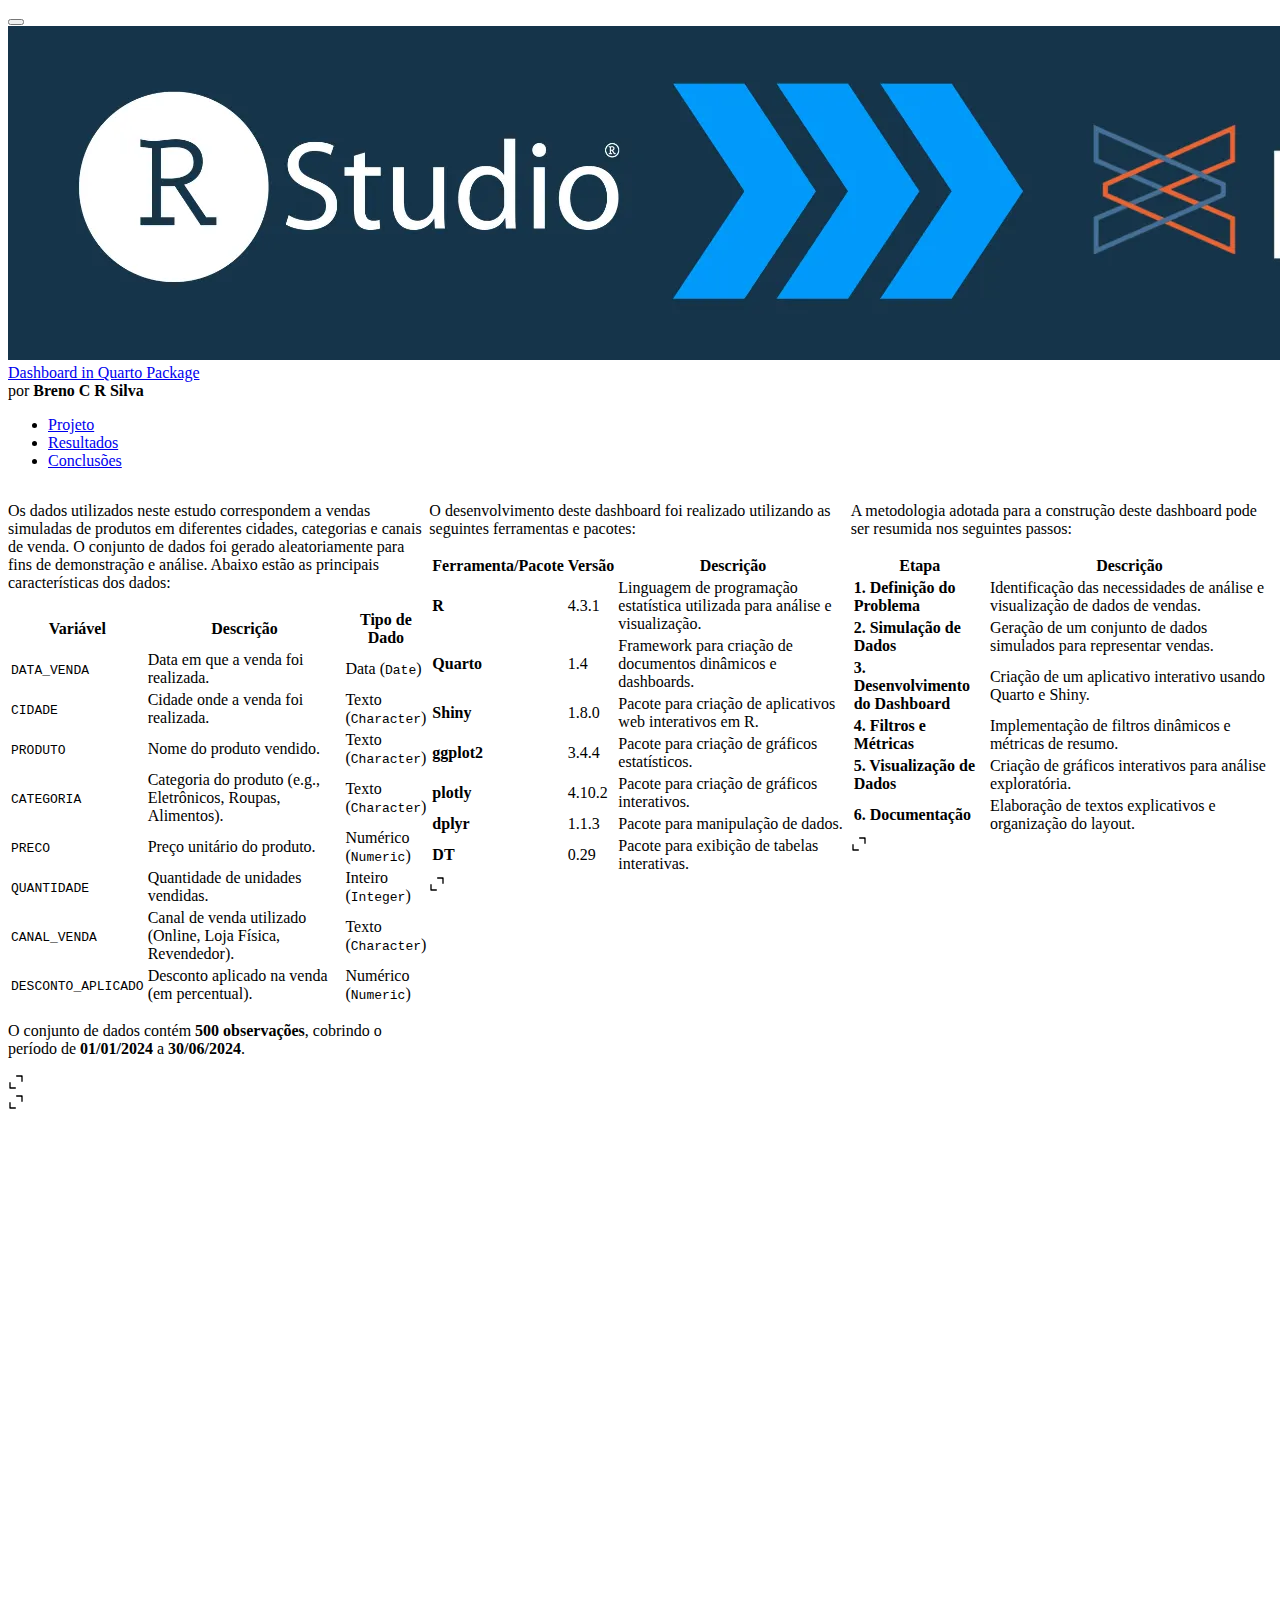
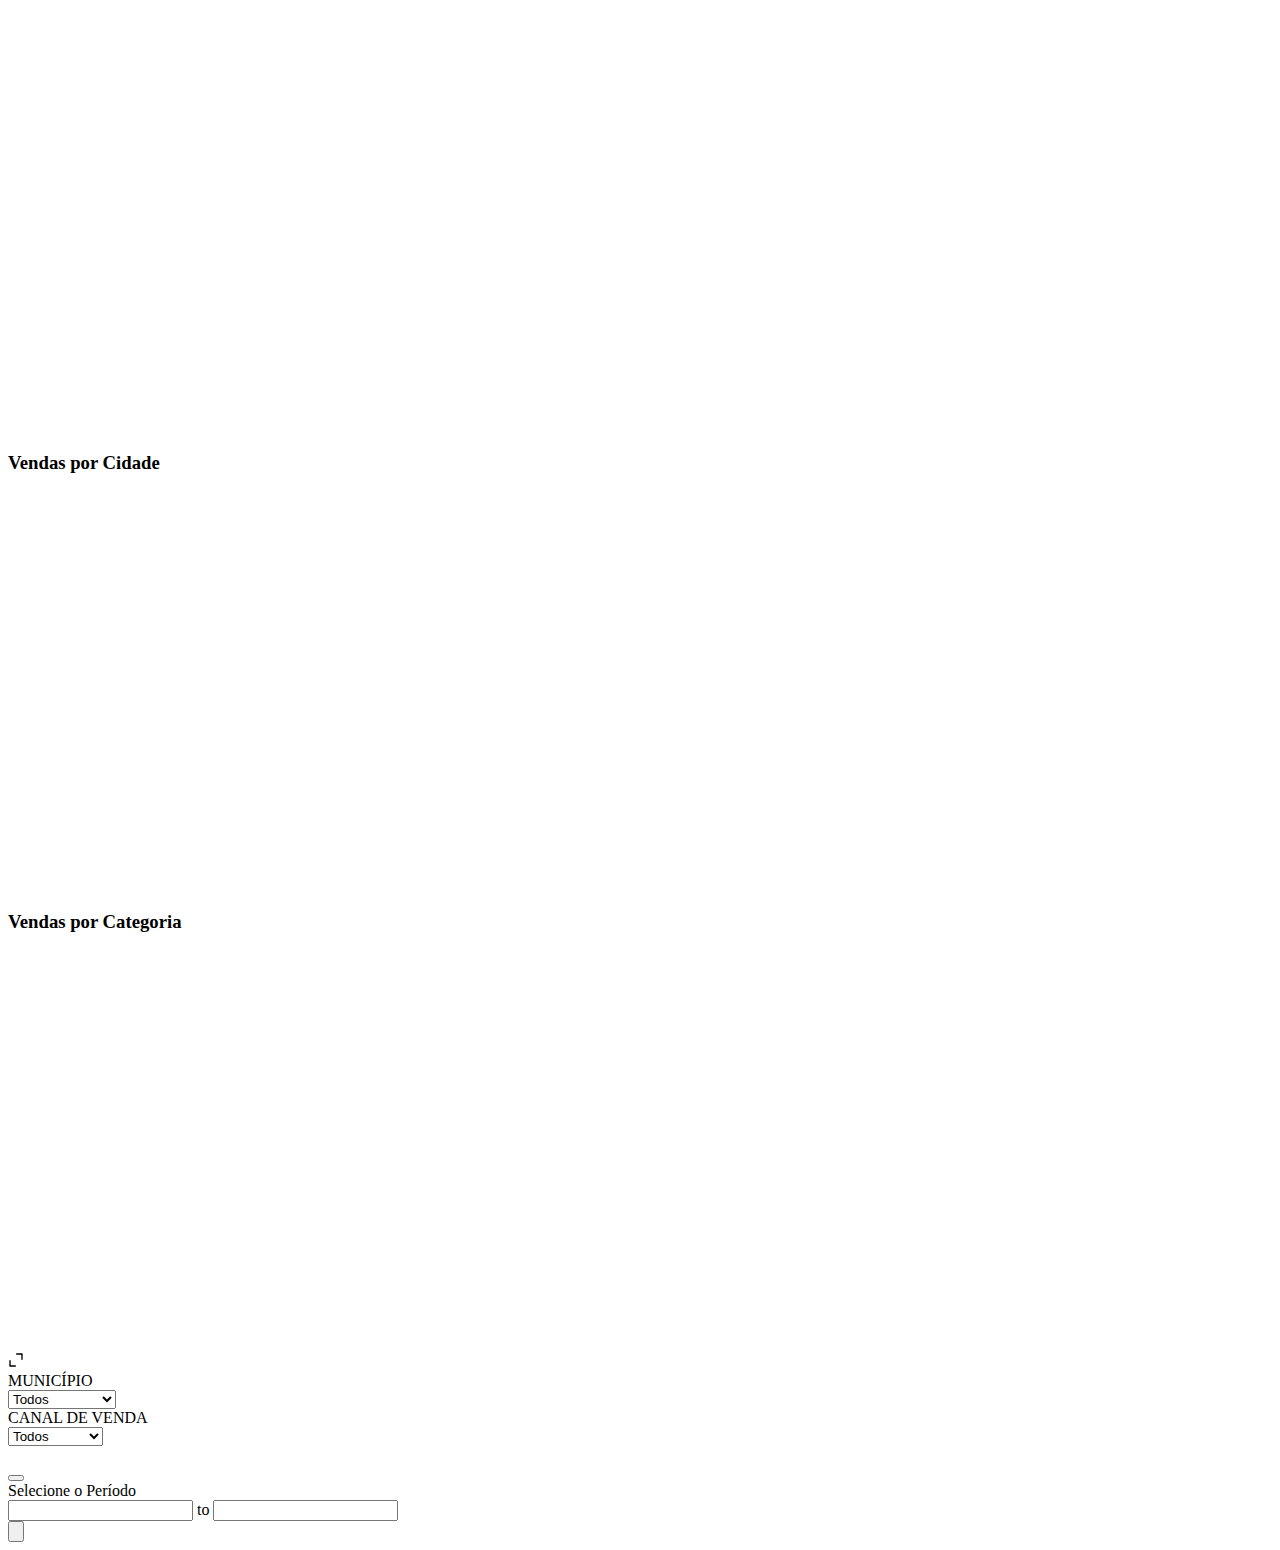
==== commit 29fd075c: "Add files via upload" ====
--- a/docs/index.html
+++ b/docs/index.html
@@ -1,14 +1,14 @@
 <!DOCTYPE html>
-<html xmlns="http://www.w3.org/1999/xhtml" lang="pt" xml:lang="pt"><head>
+<html xmlns="http://www.w3.org/1999/xhtml" lang="en" xml:lang="en"><head>
 
 <meta charset="utf-8">
 <meta name="generator" content="quarto-1.5.57">
 
 <meta name="viewport" content="width=device-width, initial-scale=1.0, user-scalable=yes">
 
-<meta name="author" content="Breno Cauã Rodrigues da Silva">
-
-<title>Análise de Sobrevivência</title>
+<meta name="author" content="por Breno C R Silva">
+
+<title>Dashboard in Quarto Package</title>
 <style>
 code{white-space: pre-wrap;}
 span.smallcaps{font-variant: small-caps;}
@@ -21,290 +21,413 @@
   margin: 0 0.8em 0.2em -1em; /* quarto-specific, see https://github.com/quarto-dev/quarto-cli/issues/4556 */ 
   vertical-align: middle;
 }
-/* CSS for syntax highlighting */
-pre > code.sourceCode { white-space: pre; position: relative; }
-pre > code.sourceCode > span { line-height: 1.25; }
-pre > code.sourceCode > span:empty { height: 1.2em; }
-.sourceCode { overflow: visible; }
-code.sourceCode > span { color: inherit; text-decoration: inherit; }
-div.sourceCode { margin: 1em 0; }
-pre.sourceCode { margin: 0; }
-@media screen {
-div.sourceCode { overflow: auto; }
-}
-@media print {
-pre > code.sourceCode { white-space: pre-wrap; }
-pre > code.sourceCode > span { display: inline-block; text-indent: -5em; padding-left: 5em; }
-}
-pre.numberSource code
-  { counter-reset: source-line 0; }
-pre.numberSource code > span
-  { position: relative; left: -4em; counter-increment: source-line; }
-pre.numberSource code > span > a:first-child::before
-  { content: counter(source-line);
-    position: relative; left: -1em; text-align: right; vertical-align: baseline;
-    border: none; display: inline-block;
-    -webkit-touch-callout: none; -webkit-user-select: none;
-    -khtml-user-select: none; -moz-user-select: none;
-    -ms-user-select: none; user-select: none;
-    padding: 0 4px; width: 4em;
-  }
-pre.numberSource { margin-left: 3em;  padding-left: 4px; }
-div.sourceCode
-  {   }
-@media screen {
-pre > code.sourceCode > span > a:first-child::before { text-decoration: underline; }
-}
 </style>
 
 
-<script src="site_libs/quarto-nav/quarto-nav.js"></script>
-<script src="site_libs/quarto-nav/headroom.min.js"></script>
-<script src="site_libs/clipboard/clipboard.min.js"></script>
-<script src="site_libs/quarto-search/autocomplete.umd.js"></script>
-<script src="site_libs/quarto-search/fuse.min.js"></script>
-<script src="site_libs/quarto-search/quarto-search.js"></script>
-<meta name="quarto:offset" content="./">
-<link href="./CI_CONC_BASIC.html" rel="next">
-<script src="site_libs/quarto-html/quarto.js"></script>
-<script src="site_libs/quarto-html/popper.min.js"></script>
-<script src="site_libs/quarto-html/tippy.umd.min.js"></script>
-<script src="site_libs/quarto-html/anchor.min.js"></script>
-<link href="site_libs/quarto-html/tippy.css" rel="stylesheet">
-<link href="site_libs/quarto-html/quarto-syntax-highlighting.css" rel="stylesheet" class="quarto-color-scheme" id="quarto-text-highlighting-styles">
-<link href="site_libs/quarto-html/quarto-syntax-highlighting-dark.css" rel="prefetch" class="quarto-color-scheme quarto-color-alternate" id="quarto-text-highlighting-styles">
-<script src="site_libs/bootstrap/bootstrap.min.js"></script>
-<link href="site_libs/bootstrap/bootstrap-icons.css" rel="stylesheet">
-<link href="site_libs/bootstrap/bootstrap.min.css" rel="stylesheet" class="quarto-color-scheme" id="quarto-bootstrap" data-mode="light">
-<link href="site_libs/bootstrap/bootstrap-dark.min.css" rel="prefetch" class="quarto-color-scheme quarto-color-alternate" id="quarto-bootstrap" data-mode="dark">
-<script id="quarto-search-options" type="application/json">{
-  "location": "sidebar",
-  "copy-button": false,
-  "collapse-after": 3,
-  "panel-placement": "start",
-  "type": "textbox",
-  "limit": 50,
-  "keyboard-shortcut": [
-    "f",
-    "/",
-    "s"
-  ],
-  "show-item-context": false,
-  "language": {
-    "search-no-results-text": "Nenhum resultado",
-    "search-matching-documents-text": "documentos correspondentes",
-    "search-copy-link-title": "Copiar link para a busca",
-    "search-hide-matches-text": "Esconder correspondências adicionais",
-    "search-more-match-text": "mais correspondência neste documento",
-    "search-more-matches-text": "mais correspondências neste documento",
-    "search-clear-button-title": "Limpar",
-    "search-text-placeholder": "",
-    "search-detached-cancel-button-title": "Cancelar",
-    "search-submit-button-title": "Enviar",
-    "search-label": "Procurar"
-  }
-}</script>
-<script async="" src="https://hypothes.is/embed.js"></script>
-<script>
-  window.document.addEventListener("DOMContentLoaded", function (_event) {
-    document.body.classList.add('hypothesis-enabled');
-  });
+<script src="index_files/libs/clipboard/clipboard.min.js"></script>
+<script src="index_files/libs/quarto-html/quarto.js"></script>
+<script src="index_files/libs/quarto-html/popper.min.js"></script>
+<script src="index_files/libs/quarto-html/tippy.umd.min.js"></script>
+<script src="index_files/libs/quarto-html/anchor.min.js"></script>
+<link href="index_files/libs/quarto-html/tippy.css" rel="stylesheet">
+<link href="index_files/libs/quarto-html/quarto-syntax-highlighting.css" rel="stylesheet" id="quarto-text-highlighting-styles">
+<script src="index_files/libs/bootstrap/bootstrap.min.js"></script>
+<link href="index_files/libs/bootstrap/bootstrap-icons.css" rel="stylesheet">
+<link href="index_files/libs/bootstrap/bootstrap.min.css" rel="stylesheet" id="quarto-bootstrap" data-mode="light">
+<script src="index_files/libs/quarto-dashboard/quarto-dashboard.js"></script>
+<script src="index_files/libs/quarto-dashboard/stickythead.js"></script>
+<script src="index_files/libs/quarto-dashboard/datatables.min.js" kdttablesentinel="true"></script>
+<script src="index_files/libs/quarto-dashboard/pdfmake.min.js" kdttablesentinel="true"></script>
+<script src="index_files/libs/quarto-dashboard/vfs_fonts.js" kdttablesentinel="true"></script>
+<script src="index_files/libs/quarto-dashboard/web-components.js" type="module"></script>
+<script src="index_files/libs/quarto-dashboard/components.js"></script>
+<link href="index_files/libs/quarto-dashboard/datatables.min.css" rel="stylesheet" kdttablesentinel="true">
+<link href="index_files/libs/font-awesome-6.5.2/css/all.min.css" rel="stylesheet">
+
+<link href="index_files/libs/font-awesome-6.5.2/css/v4-shims.min.css" rel="stylesheet">
+
+<link href="index_files/libs/selectize-0.15.2/css/selectize.bootstrap3.css" rel="stylesheet">
+
+<script src="index_files/libs/selectize-0.15.2/js/selectize.min.js"></script>
+
+<script src="index_files/libs/selectize-0.15.2/accessibility/js/selectize-plugin-a11y.min.js"></script>
+
+<script src="index_files/libs/bootstrap-datepicker-js-1.9.0/js/bootstrap-datepicker.min.js"></script>
+
+<script>(function() {
+
+        var datepicker = $.fn.datepicker.noConflict();
+
+        $.fn.bsDatepicker = datepicker;
+
+      })();
+
+     </script>
+
+<link href="index_files/libs/bootstrap-datepicker-css-1.9.0/css/bootstrap-datepicker3.min.css" rel="stylesheet">
+
+<link href="index_files/libs/htmltools-fill-0.5.8.1/fill.css" rel="stylesheet">
+
+<script src="index_files/libs/htmlwidgets-1.6.4/htmlwidgets.js"></script>
+
+<script src="index_files/libs/plotly-binding-4.10.4/plotly.js"></script>
+
+
+
+</head>
+
+<body class="quarto-dashboard dashboard-fill dashboard-sidebar fullcontent">
+
+<header id="quarto-dashboard-header">
+<nav class="navbar navbar-expand-md slim" data-bs-theme="dark">
+  <div class="navbar-container container-fluid">
+    <button class="navbar-toggler" type="button" data-bs-toggle="collapse" data-bs-target="#dashboard-collapse" aria-controls="dashboard-collapse" aria-expanded="false" aria-label="Toggle navigation">
+      <span class="navbar-toggler-icon"></span>
+    </button>    
+
+
+    <div class="navbar-brand-container">       
+    <a href="#"><img src="imagens/LOGO_R_POSIT.webp" alt="" class="navbar-logo d-inline-block"></a>
+      <div class="navbar-title">
+        <div class="navbar-title-text"><a href="#">Dashboard in Quarto Package</a></div>
+        
+        <div class="navbar-author">por <strong>Breno C R Silva</strong></div>
+      </div>
+    </div>
+<div id="dashboard-collapse" class="navbar-collapse collapse"><ul class="navbar-nav navbar-nav-scroll me-auto" role="tablist"><li class="nav-item" role="presentation"><a id="tab-projeto" class="nav-link active" data-bs-toggle="tab" role="tab" data-bs-target="#projeto" data-scrolling="false" href="#projeto" aria-controls="projeto" aria-selected="true"><span class="nav-link-text">Projeto</span></a></li><li class="nav-item" role="presentation"><a id="tab-resultados" class="nav-link" data-bs-toggle="tab" role="tab" data-bs-target="#resultados" data-scrolling="false" href="#resultados" aria-controls="resultados" aria-selected="false"><span class="nav-link-text">Resultados</span></a></li><li class="nav-item" role="presentation"><a id="tab-conclusões" class="nav-link" data-bs-toggle="tab" role="tab" data-bs-target="#conclusões" data-scrolling="false" href="#conclusões" aria-controls="conclusões" aria-selected="false"><span class="nav-link-text">Conclusões</span></a></li></ul></div></div>
+</nav>
+</header>
+<div class="page-layout-custom quarto-dashboard-content bslib-gap-spacing html-fill-container bslib-page-fill quarto-dashboard-pages">  
+
+<div class="bslib-grid-item html-fill-item tab-content bslib-grid" data-layout="fill" style="display: grid; grid-template-rows: minmax(3em, 1fr); grid-auto-columns: minmax(0, 1fr);">
+<div id="projeto" class="dashboard-page tab-pane show active html-fill-item html-fill-container" data-orientation="rows" aria-labelledby="tab-projeto">
+<div class="html-fill-item html-fill-container bslib-grid" style="display: grid; grid-template-rows: minmax(3em, 1fr); grid-auto-columns: minmax(0, 1fr);">
+<div class="html-fill-item html-fill-container bslib-grid" style="display: grid; grid-template-columns: minmax(3em, 1fr) minmax(3em, 1fr) minmax(3em, 1fr);
+grid-auto-rows: minmax(0, 1fr);">
+<div class="html-fill-item html-fill-container bslib-grid" style="display: grid; grid-template-rows: minmax(3em, max-content); grid-auto-columns: minmax(0, 1fr);">
+<div class="card html-fill-item html-fill-container bslib-card" data-fill="false" data-bslib-card-init="" data-require-bs-caller="card()" data-full-screen="false">
+<div class="card-body html-fill-item html-fill-container">
+<p>Os dados utilizados neste estudo correspondem a vendas simuladas de produtos em diferentes cidades, categorias e canais de venda. O conjunto de dados foi gerado aleatoriamente para fins de demonstração e análise. Abaixo estão as principais características dos dados:</p>
+<table class="caption-top table">
+<colgroup>
+<col style="width: 21%">
+<col style="width: 58%">
+<col style="width: 19%">
+</colgroup>
+<thead>
+<tr class="header">
+<th><strong>Variável</strong></th>
+<th><strong>Descrição</strong></th>
+<th><strong>Tipo de Dado</strong></th>
+</tr>
+</thead>
+<tbody>
+<tr class="odd">
+<td><code>DATA_VENDA</code></td>
+<td>Data em que a venda foi realizada.</td>
+<td>Data (<code>Date</code>)</td>
+</tr>
+<tr class="even">
+<td><code>CIDADE</code></td>
+<td>Cidade onde a venda foi realizada.</td>
+<td>Texto (<code>Character</code>)</td>
+</tr>
+<tr class="odd">
+<td><code>PRODUTO</code></td>
+<td>Nome do produto vendido.</td>
+<td>Texto (<code>Character</code>)</td>
+</tr>
+<tr class="even">
+<td><code>CATEGORIA</code></td>
+<td>Categoria do produto (e.g., Eletrônicos, Roupas, Alimentos).</td>
+<td>Texto (<code>Character</code>)</td>
+</tr>
+<tr class="odd">
+<td><code>PRECO</code></td>
+<td>Preço unitário do produto.</td>
+<td>Numérico (<code>Numeric</code>)</td>
+</tr>
+<tr class="even">
+<td><code>QUANTIDADE</code></td>
+<td>Quantidade de unidades vendidas.</td>
+<td>Inteiro (<code>Integer</code>)</td>
+</tr>
+<tr class="odd">
+<td><code>CANAL_VENDA</code></td>
+<td>Canal de venda utilizado (Online, Loja Física, Revendedor).</td>
+<td>Texto (<code>Character</code>)</td>
+</tr>
+<tr class="even">
+<td><code>DESCONTO_APLICADO</code></td>
+<td>Desconto aplicado na venda (em percentual).</td>
+<td>Numérico (<code>Numeric</code>)</td>
+</tr>
+</tbody>
+</table>
+<p>O conjunto de dados contém <strong>500 observações</strong>, cobrindo o período de <strong>01/01/2024</strong> a <strong>30/06/2024</strong>.</p>
+</div>
+<bslib-tooltip placement="auto" bsoptions="[]" data-require-bs-version="5" data-require-bs-caller="tooltip()">
+    <template>Expand</template>
+    <span class="bslib-full-screen-enter badge rounded-pill">
+        <svg xmlns="http://www.w3.org/2000/svg" viewbox="0 0 24 24" style="height:1em;width:1em;" aria-hidden="true" role="img"><path d="M20 5C20 4.4 19.6 4 19 4H13C12.4 4 12 3.6 12 3C12 2.4 12.4 2 13 2H21C21.6 2 22 2.4 22 3V11C22 11.6 21.6 12 21 12C20.4 12 20 11.6 20 11V5ZM4 19C4 19.6 4.4 20 5 20H11C11.6 20 12 20.4 12 21C12 21.6 11.6 22 11 22H3C2.4 22 2 21.6 2 21V13C2 12.4 2.4 12 3 12C3.6 12 4 12.4 4 13V19Z"></path></svg>
+    </span>
+</bslib-tooltip><script data-bslib-card-init="">bslib.Card.initializeAllCards();</script></div>
+</div><div class="html-fill-item html-fill-container bslib-grid" style="display: grid; grid-template-rows: minmax(3em, max-content); grid-auto-columns: minmax(0, 1fr);">
+<div class="card html-fill-item html-fill-container bslib-card" data-fill="false" data-bslib-card-init="" data-require-bs-caller="card()" data-full-screen="false">
+<div class="card-body html-fill-item html-fill-container">
+<p>O desenvolvimento deste dashboard foi realizado utilizando as seguintes ferramentas e pacotes:</p>
+<table class="caption-top table">
+<colgroup>
+<col style="width: 20%">
+<col style="width: 10%">
+<col style="width: 68%">
+</colgroup>
+<thead>
+<tr class="header">
+<th><strong>Ferramenta/Pacote</strong></th>
+<th><strong>Versão</strong></th>
+<th><strong>Descrição</strong></th>
+</tr>
+</thead>
+<tbody>
+<tr class="odd">
+<td><strong>R</strong></td>
+<td>4.3.1</td>
+<td>Linguagem de programação estatística utilizada para análise e visualização.</td>
+</tr>
+<tr class="even">
+<td><strong>Quarto</strong></td>
+<td>1.4</td>
+<td>Framework para criação de documentos dinâmicos e dashboards.</td>
+</tr>
+<tr class="odd">
+<td><strong>Shiny</strong></td>
+<td>1.8.0</td>
+<td>Pacote para criação de aplicativos web interativos em R.</td>
+</tr>
+<tr class="even">
+<td><strong>ggplot2</strong></td>
+<td>3.4.4</td>
+<td>Pacote para criação de gráficos estatísticos.</td>
+</tr>
+<tr class="odd">
+<td><strong>plotly</strong></td>
+<td>4.10.2</td>
+<td>Pacote para criação de gráficos interativos.</td>
+</tr>
+<tr class="even">
+<td><strong>dplyr</strong></td>
+<td>1.1.3</td>
+<td>Pacote para manipulação de dados.</td>
+</tr>
+<tr class="odd">
+<td><strong>DT</strong></td>
+<td>0.29</td>
+<td>Pacote para exibição de tabelas interativas.</td>
+</tr>
+</tbody>
+</table>
+</div>
+<bslib-tooltip placement="auto" bsoptions="[]" data-require-bs-version="5" data-require-bs-caller="tooltip()">
+    <template>Expand</template>
+    <span class="bslib-full-screen-enter badge rounded-pill">
+        <svg xmlns="http://www.w3.org/2000/svg" viewbox="0 0 24 24" style="height:1em;width:1em;" aria-hidden="true" role="img"><path d="M20 5C20 4.4 19.6 4 19 4H13C12.4 4 12 3.6 12 3C12 2.4 12.4 2 13 2H21C21.6 2 22 2.4 22 3V11C22 11.6 21.6 12 21 12C20.4 12 20 11.6 20 11V5ZM4 19C4 19.6 4.4 20 5 20H11C11.6 20 12 20.4 12 21C12 21.6 11.6 22 11 22H3C2.4 22 2 21.6 2 21V13C2 12.4 2.4 12 3 12C3.6 12 4 12.4 4 13V19Z"></path></svg>
+    </span>
+</bslib-tooltip><script data-bslib-card-init="">bslib.Card.initializeAllCards();</script></div>
+</div><div class="html-fill-item html-fill-container bslib-grid" style="display: grid; grid-template-rows: minmax(3em, max-content); grid-auto-columns: minmax(0, 1fr);">
+<div class="card html-fill-item html-fill-container bslib-card" data-fill="false" data-bslib-card-init="" data-require-bs-caller="card()" data-full-screen="false">
+<div class="card-body html-fill-item html-fill-container">
+<p>A metodologia adotada para a construção deste dashboard pode ser resumida nos seguintes passos:</p>
+<table class="caption-top table">
+<colgroup>
+<col style="width: 32%">
+<col style="width: 67%">
+</colgroup>
+<thead>
+<tr class="header">
+<th><strong>Etapa</strong></th>
+<th><strong>Descrição</strong></th>
+</tr>
+</thead>
+<tbody>
+<tr class="odd">
+<td><strong>1. Definição do Problema</strong></td>
+<td>Identificação das necessidades de análise e visualização de dados de vendas.</td>
+</tr>
+<tr class="even">
+<td><strong>2. Simulação de Dados</strong></td>
+<td>Geração de um conjunto de dados simulados para representar vendas.</td>
+</tr>
+<tr class="odd">
+<td><strong>3. Desenvolvimento do Dashboard</strong></td>
+<td>Criação de um aplicativo interativo usando Quarto e Shiny.</td>
+</tr>
+<tr class="even">
+<td><strong>4. Filtros e Métricas</strong></td>
+<td>Implementação de filtros dinâmicos e métricas de resumo.</td>
+</tr>
+<tr class="odd">
+<td><strong>5. Visualização de Dados</strong></td>
+<td>Criação de gráficos interativos para análise exploratória.</td>
+</tr>
+<tr class="even">
+<td><strong>6. Documentação</strong></td>
+<td>Elaboração de textos explicativos e organização do layout.</td>
+</tr>
+</tbody>
+</table>
+</div>
+<bslib-tooltip placement="auto" bsoptions="[]" data-require-bs-version="5" data-require-bs-caller="tooltip()">
+    <template>Expand</template>
+    <span class="bslib-full-screen-enter badge rounded-pill">
+        <svg xmlns="http://www.w3.org/2000/svg" viewbox="0 0 24 24" style="height:1em;width:1em;" aria-hidden="true" role="img"><path d="M20 5C20 4.4 19.6 4 19 4H13C12.4 4 12 3.6 12 3C12 2.4 12.4 2 13 2H21C21.6 2 22 2.4 22 3V11C22 11.6 21.6 12 21 12C20.4 12 20 11.6 20 11V5ZM4 19C4 19.6 4.4 20 5 20H11C11.6 20 12 20.4 12 21C12 21.6 11.6 22 11 22H3C2.4 22 2 21.6 2 21V13C2 12.4 2.4 12 3 12C3.6 12 4 12.4 4 13V19Z"></path></svg>
+    </span>
+</bslib-tooltip><script data-bslib-card-init="">bslib.Card.initializeAllCards();</script></div>
+</div>
+</div>
+</div>
+</div>
+<div id="resultados" class="dashboard-page tab-pane grid-skip html-fill-item html-fill-container dashboard-sidebar-container" data-orientation="rows" aria-labelledby="tab-resultados">
+<div class="bslib-sidebar-layout html-fill-item html-fill-container" data-bslib-sidebar-open="desktop" data-bslib-sidebar-init="true" data-bslib-sidebar-border="false" data-bslib-sidebar-border-radius="false"><div class="main html-fill-container html-fill-item"><div class="sidebar-content html-fill-item html-fill-container">
+<div class="html-fill-item html-fill-container bslib-grid" style="display: grid; grid-template-columns: minmax(3em, 1fr);
+grid-auto-rows: minmax(0, 1fr);">
+<div class="html-fill-item html-fill-container bslib-grid" data-height="40%" style="display: grid; grid-template-rows: minmax(3em, 1fr) minmax(3em, 1fr); grid-auto-columns: minmax(0, 1fr);">
+<div class="html-fill-item html-fill-container bslib-grid" style="display: grid; grid-template-columns: minmax(3em, 1fr);
+grid-auto-rows: minmax(0, 1fr);">
+<div class="card cell html-fill-item html-fill-container bslib-card" data-bslib-card-init="" data-require-bs-caller="card()" data-full-screen="false">
+<div class="card-body html-fill-item html-fill-container">
+<div class="cell-output-display html-fill-item html-fill-container no-overflow-x">
+<div class="shiny-html-output col-sm-4 html-fill-item html-fill-container" id="total_vendas"></div>
+</div>
+<div class="cell-output-display html-fill-item html-fill-container no-overflow-x">
+<div class="shiny-html-output col-sm-4 html-fill-item html-fill-container" id="quantidade_vendida"></div>
+</div>
+<div class="cell-output-display html-fill-item html-fill-container no-overflow-x">
+<div class="shiny-html-output col-sm-4 html-fill-item html-fill-container" id="desconto_medio"></div>
+</div>
+</div>
+<bslib-tooltip placement="auto" bsoptions="[]" data-require-bs-version="5" data-require-bs-caller="tooltip()">
+    <template>Expand</template>
+    <span class="bslib-full-screen-enter badge rounded-pill">
+        <svg xmlns="http://www.w3.org/2000/svg" viewbox="0 0 24 24" style="height:1em;width:1em;" aria-hidden="true" role="img"><path d="M20 5C20 4.4 19.6 4 19 4H13C12.4 4 12 3.6 12 3C12 2.4 12.4 2 13 2H21C21.6 2 22 2.4 22 3V11C22 11.6 21.6 12 21 12C20.4 12 20 11.6 20 11V5ZM4 19C4 19.6 4.4 20 5 20H11C11.6 20 12 20.4 12 21C12 21.6 11.6 22 11 22H3C2.4 22 2 21.6 2 21V13C2 12.4 2.4 12 3 12C3.6 12 4 12.4 4 13V19Z"></path></svg>
+    </span>
+</bslib-tooltip><script data-bslib-card-init="">bslib.Card.initializeAllCards();</script></div>
+</div>
+<div class="html-fill-item html-fill-container bslib-grid" style="display: grid; grid-template-columns: minmax(3em, 1fr);
+grid-auto-rows: minmax(0, 1fr);">
+<div class="card cell html-fill-item html-fill-container bslib-card" data-bslib-card-init="" data-require-bs-caller="card()" data-full-screen="false">
+<div class="card-body html-fill-item html-fill-container">
+<div class="cell-output-display html-fill-item html-fill-container">
+<div class="col-sm-6 html-fill-item html-fill-container">
+<div class="box box-solid html-fill-item html-fill-container">
+<div class="box-header with-border html-fill-item html-fill-container">
+<h3 class="box-title">Vendas por Cidade</h3>
+</div>
+<div class="box-body html-fill-item html-fill-container">
+<div class="plotly html-widget html-widget-output shiny-report-size shiny-report-theme html-fill-item html-fill-container" id="vendas_por_cidade" style="width:100%;height:400px;"></div>
+</div>
+</div>
+<script type="application/json">{"title":"Vendas por Cidade","solidHeader":true,"width":6,"collapsible":false,"closable":false,"gradient":false}</script>
+</div>
+</div>
+<div class="cell-output-display html-fill-item html-fill-container">
+<div class="col-sm-6 html-fill-item html-fill-container">
+<div class="box box-solid html-fill-item html-fill-container">
+<div class="box-header with-border html-fill-item html-fill-container">
+<h3 class="box-title">Vendas por Categoria</h3>
+</div>
+<div class="box-body html-fill-item html-fill-container">
+<div class="plotly html-widget html-widget-output shiny-report-size shiny-report-theme html-fill-item html-fill-container" id="vendas_por_categoria" style="width:100%;height:400px;"></div>
+</div>
+</div>
+<script type="application/json">{"title":"Vendas por Categoria","solidHeader":true,"width":6,"collapsible":false,"closable":false,"gradient":false}</script>
+</div>
+</div>
+</div>
+<bslib-tooltip placement="auto" bsoptions="[]" data-require-bs-version="5" data-require-bs-caller="tooltip()">
+    <template>Expand</template>
+    <span class="bslib-full-screen-enter badge rounded-pill">
+        <svg xmlns="http://www.w3.org/2000/svg" viewbox="0 0 24 24" style="height:1em;width:1em;" aria-hidden="true" role="img"><path d="M20 5C20 4.4 19.6 4 19 4H13C12.4 4 12 3.6 12 3C12 2.4 12.4 2 13 2H21C21.6 2 22 2.4 22 3V11C22 11.6 21.6 12 21 12C20.4 12 20 11.6 20 11V5ZM4 19C4 19.6 4.4 20 5 20H11C11.6 20 12 20.4 12 21C12 21.6 11.6 22 11 22H3C2.4 22 2 21.6 2 21V13C2 12.4 2.4 12 3 12C3.6 12 4 12.4 4 13V19Z"></path></svg>
+    </span>
+</bslib-tooltip><script data-bslib-card-init="">bslib.Card.initializeAllCards();</script></div>
+</div>
+</div>
+</div>
+</div></div><aside id="bslib-sidebar-1" class="sidebar html-fill-container html-fill-item"><div class="html-fill-item html-fill-container">
+<div class="cell-output-display no-overflow-x">
+<div class="form-group shiny-input-container">
+<label class="control-label" id="municipio-label" for="municipio">MUNICÍPIO</label>
+<div>
+<select id="municipio" class="shiny-input-select"><option value="Todos" selected="">Todos</option>
+<option value="Marituba">Marituba</option>
+<option value="Ananindeua">Ananindeua</option>
+<option value="Santa Bárbara">Santa Bárbara</option>
+<option value="Belém">Belém</option>
+<option value="Benevides">Benevides</option></select>
+<script type="application/json" data-for="municipio" data-nonempty="">{"plugins":["selectize-plugin-a11y"]}</script>
+</div>
+</div>
+</div>
+<div class="cell-output-display no-overflow-x">
+<div class="form-group shiny-input-container">
+<label class="control-label" id="canalvenda-label" for="canalvenda">CANAL DE VENDA</label>
+<div>
+<select id="canalvenda" class="shiny-input-select"><option value="Todos" selected="">Todos</option>
+<option value="Revendedor">Revendedor</option>
+<option value="Loja Física">Loja Física</option>
+<option value="Online">Online</option></select>
+<script type="application/json" data-for="canalvenda" data-nonempty="">{"plugins":["selectize-plugin-a11y"]}</script>
+</div>
+</div>
+</div>
+<div class="cell-output-display">
+<div class="col-sm-8">
+<div class="box box-solid">
+<div class="box-header with-border">
+<h3 class="box-title"></h3>
+<div class="box-tools pull-right">
+<button class="btn btn-box-tool btn-sm" type="button" data-widget="collapse">
+<i class="fas fa-minus" role="presentation" aria-label="minus icon"></i>
+</button>
+</div>
+</div>
+<div class="box-body">
+<div id="date_range" class="shiny-date-range-input form-group shiny-input-container">
+<label class="control-label" id="date_range-label" for="date_range">Selecione o Período</label>
+<div class="input-daterange input-group input-group-sm">
+<input class="form-control" type="text" aria-labelledby="date_range-label" title="Date format: yyyy-mm-dd" data-date-language="en" data-date-week-start="0" data-date-format="yyyy-mm-dd" data-date-start-view="month" data-initial-date="2024-01-01" data-date-autoclose="true">
+<span class="input-group-addon input-group-prepend input-group-append">
+<span class="input-group-text"> to </span>
+</span>
+<input class="form-control" type="text" aria-labelledby="date_range-label" title="Date format: yyyy-mm-dd" data-date-language="en" data-date-week-start="0" data-date-format="yyyy-mm-dd" data-date-start-view="month" data-initial-date="2024-06-30" data-date-autoclose="true">
+</div>
+</div>
+</div>
+</div>
+<script type="application/json">{"title":"","solidHeader":true,"width":8,"collapsible":true,"closable":false,"gradient":false}</script>
+</div>
+</div>
+</div></aside>
+<button class="collapse-toggle" type="button" title="Toggle sidebar" aria-expanded="true" aria-controls="bslib-sidebar-1">
+    <svg xmlns="http://www.w3.org/2000/svg" viewbox="0 0 16 16" class="bi bi-chevron-left collapse-icon" style="fill:currentColor;" aria-hidden="true" role="img">
+      <path fill-rule="evenodd" d="M11.354 1.646a.5.5 0 0 1 0 .708L5.707 8l5.647 5.646a.5.5 0 0 1-.708.708l-6-6a.5.5 0 0 1 0-.708l6-6a.5.5 0 0 1 .708 0z"></path>
+    </svg>
+</button>
+<script data-bslib-sidebar-init="">
+bslib.Sidebar.initCollapsibleAll()
 </script>
-
-
-<link rel="stylesheet" href="styles.css">
-</head>
-
-<body class="nav-sidebar floating">
-
-<div id="quarto-search-results"></div>
-  <header id="quarto-header" class="headroom fixed-top">
-  <nav class="quarto-secondary-nav">
-    <div class="container-fluid d-flex">
-      <button type="button" class="quarto-btn-toggle btn" data-bs-toggle="collapse" role="button" data-bs-target=".quarto-sidebar-collapse-item" aria-controls="quarto-sidebar" aria-expanded="false" aria-label="Alternar barra lateral" onclick="if (window.quartoToggleHeadroom) { window.quartoToggleHeadroom(); }">
-        <i class="bi bi-layout-text-sidebar-reverse"></i>
-      </button>
-        <nav class="quarto-page-breadcrumbs" aria-label="breadcrumb"><ol class="breadcrumb"><li class="breadcrumb-item"><a href="./index.html">Prefácio</a></li></ol></nav>
-        <a class="flex-grow-1" role="navigation" data-bs-toggle="collapse" data-bs-target=".quarto-sidebar-collapse-item" aria-controls="quarto-sidebar" aria-expanded="false" aria-label="Alternar barra lateral" onclick="if (window.quartoToggleHeadroom) { window.quartoToggleHeadroom(); }">      
-        </a>
-      <button type="button" class="btn quarto-search-button" aria-label="Procurar" onclick="window.quartoOpenSearch();">
-        <i class="bi bi-search"></i>
-      </button>
-    </div>
-  </nav>
-</header>
-<!-- content -->
-<div id="quarto-content" class="quarto-container page-columns page-rows-contents page-layout-article">
-<!-- sidebar -->
-  <nav id="quarto-sidebar" class="sidebar collapse collapse-horizontal quarto-sidebar-collapse-item sidebar-navigation floating overflow-auto">
-    <div class="pt-lg-2 mt-2 text-left sidebar-header">
-    <div class="sidebar-title mb-0 py-0">
-      <a href="./">Análise de Sobrevivência</a> 
-        <div class="sidebar-tools-main tools-wide">
-    <a href="https://github.com/csilv7/ANALISE_DE_SOBREVIVENCIA" title="Código fonte" class="quarto-navigation-tool px-1" aria-label="Código fonte"><i class="bi bi-github"></i></a>
-    <div class="dropdown">
-      <a href="" title="Download" id="quarto-navigation-tool-dropdown-0" class="quarto-navigation-tool dropdown-toggle px-1" data-bs-toggle="dropdown" aria-expanded="false" role="link" aria-label="Download"><i class="bi bi-download"></i></a>
-      <ul class="dropdown-menu" aria-labelledby="quarto-navigation-tool-dropdown-0">
-          <li>
-            <a class="dropdown-item sidebar-tools-main-item" href="./Análise-de-Sobrevivência.pdf">
-              <i class="bi bi-file-pdf pe-1"></i>
-            Download PDF
-            </a>
-          </li>
-          <li>
-            <a class="dropdown-item sidebar-tools-main-item" href="./Análise-de-Sobrevivência.docx">
-              <i class="bi bi-file-word pe-1"></i>
-            Download Docx
-            </a>
-          </li>
-      </ul>
-    </div>
-    <div class="dropdown">
-      <a href="" title="Share" id="quarto-navigation-tool-dropdown-1" class="quarto-navigation-tool dropdown-toggle px-1" data-bs-toggle="dropdown" aria-expanded="false" role="link" aria-label="Share"><i class="bi bi-share"></i></a>
-      <ul class="dropdown-menu" aria-labelledby="quarto-navigation-tool-dropdown-1">
-          <li>
-            <a class="dropdown-item sidebar-tools-main-item" href="https://twitter.com/intent/tweet?url=|url|">
-              <i class="bi bi-twitter pe-1"></i>
-            Twitter
-            </a>
-          </li>
-          <li>
-            <a class="dropdown-item sidebar-tools-main-item" href="https://www.facebook.com/sharer/sharer.php?u=|url|">
-              <i class="bi bi-facebook pe-1"></i>
-            Facebook
-            </a>
-          </li>
-      </ul>
-    </div>
-  <a href="" class="quarto-color-scheme-toggle quarto-navigation-tool  px-1" onclick="window.quartoToggleColorScheme(); return false;" title="Alternar modo escuro"><i class="bi"></i></a>
-</div>
-    </div>
-      </div>
-        <div class="mt-2 flex-shrink-0 align-items-center">
-        <div class="sidebar-search">
-        <div id="quarto-search" class="" title="Procurar"></div>
-        </div>
-        </div>
-    <div class="sidebar-menu-container"> 
-    <ul class="list-unstyled mt-1">
-        <li class="sidebar-item">
-  <div class="sidebar-item-container"> 
-  <a href="./index.html" class="sidebar-item-text sidebar-link active">
- <span class="menu-text">Prefácio</span></a>
-  </div>
-</li>
-        <li class="sidebar-item">
-  <div class="sidebar-item-container"> 
-  <a href="./CI_CONC_BASIC.html" class="sidebar-item-text sidebar-link">
- <span class="menu-text"><span class="chapter-number">1</span>&nbsp; <span class="chapter-title">Conceitos Básicos e Exemplos</span></span></a>
-  </div>
-</li>
-        <li class="sidebar-item">
-  <div class="sidebar-item-container"> 
-  <a href="./CII_TEC_N_PARAM.html" class="sidebar-item-text sidebar-link">
- <span class="menu-text"><span class="chapter-number">2</span>&nbsp; <span class="chapter-title">Técnicas Não Paramétricas</span></span></a>
-  </div>
-</li>
-        <li class="sidebar-item">
-  <div class="sidebar-item-container"> 
-  <a href="./CIII_TEC_PARAM.html" class="sidebar-item-text sidebar-link">
- <span class="menu-text"><span class="chapter-number">3</span>&nbsp; <span class="chapter-title">Técnicas Paramétricas - Modelos Probabilísticos</span></span></a>
-  </div>
-</li>
-        <li class="sidebar-item">
-  <div class="sidebar-item-container"> 
-  <a href="./CIV_MAFT.html" class="sidebar-item-text sidebar-link">
- <span class="menu-text"><span class="chapter-number">4</span>&nbsp; <span class="chapter-title">Modelos de Tempo de Vida Acelerado</span></span></a>
-  </div>
-</li>
-        <li class="sidebar-item">
-  <div class="sidebar-item-container"> 
-  <a href="./references.html" class="sidebar-item-text sidebar-link">
- <span class="menu-text">Referêcias</span></a>
-  </div>
-</li>
-    </ul>
-    </div>
-</nav>
-<div id="quarto-sidebar-glass" class="quarto-sidebar-collapse-item" data-bs-toggle="collapse" data-bs-target=".quarto-sidebar-collapse-item"></div>
-<!-- margin-sidebar -->
-    <div id="quarto-margin-sidebar" class="sidebar margin-sidebar">
-        <nav id="TOC" role="doc-toc" class="toc-active">
-    <h2 id="toc-title">Índice</h2>
-   
-  <ul>
-  <li><a href="#prefácio" id="toc-prefácio" class="nav-link active" data-scroll-target="#prefácio">Prefácio</a></li>
-  </ul>
-</nav>
-    </div>
-<!-- main -->
-<main class="content" id="quarto-document-content">
-
-<header id="title-block-header" class="quarto-title-block default">
-<div class="quarto-title">
-<div class="quarto-title-block"><div><h1 class="title">Análise de Sobrevivência</h1><button type="button" class="btn code-tools-button" id="quarto-code-tools-source"><i class="bi"></i> Código</button></div></div>
-<p class="subtitle lead">Iniciação Ciêntifica - PIBIC 2024/2025 (UFPA)</p>
-</div>
-
-
-<div class="quarto-title-meta-author">
-  <div class="quarto-title-meta-heading">Autor</div>
-  <div class="quarto-title-meta-heading">Afiliações</div>
-  
-    <div class="quarto-title-meta-contents">
-    <p class="author"><strong>Breno Cauã Rodrigues da Silva</strong> <a href="https://orcid.org/0009-0005-9740-2069" class="quarto-title-author-orcid"> <img src="[data-uri]"></a></p>
-  </div>
-  <div class="quarto-title-meta-contents">
-        <p class="affiliation">
-            Universidade Federal do Pará
-          </p>
-        <p class="affiliation">
-            Instituto de Ciências Exatas e Naturais
-          </p>
-        <p class="affiliation">
-            Falculdade de Estatística
-          </p>
-      </div>
-  </div>
-
-<div class="quarto-title-meta">
-
-      
-    <div>
-    <div class="quarto-title-meta-heading">Data de Publicação</div>
-    <div class="quarto-title-meta-contents">
-      <p class="date">25 de janeiro de 2024</p>
-    </div>
-  </div>
-  
-    
-  </div>
-  
-
-
-</header>
-
-
-<div class="progress">
-<div class="progress-bar" style="width: 100%;">
-
-</div>
-</div>
-<section id="prefácio" class="level1 unnumbered">
-<h1 class="unnumbered">Prefácio</h1>
-<p>Este é um projeto desenvolvido…</p>
-<div class="progress">
-<div class="progress-bar" style="width: 100%;">
-
-</div>
-</div>
-
-
-<!-- -->
-
-</section>
-
-</main> <!-- /main -->
+</div>
+</div>
+<div id="conclusões" class="dashboard-page tab-pane grid-skip html-fill-item html-fill-container" data-orientation="rows" aria-labelledby="tab-conclusões">
+<div class="html-fill-item html-fill-container bslib-grid" style="display: grid; grid-template-rows: ; grid-auto-columns: minmax(0, 1fr);">
+<div id="3ade8a4a-fb1d-4a6c-8409-ac45482d5fc9" class="hidden html-fill-item html-fill-container">
+
+</div>
+</div>
+</div>
+</div>
+
+
 <script id="quarto-html-after-body" type="application/javascript">
 window.document.addEventListener("DOMContentLoaded", function (event) {
   const toggleBodyColorMode = (bsSheetEl) => {
@@ -325,150 +448,6 @@
     }
   }
   toggleBodyColorPrimary();  
-  const disableStylesheet = (stylesheets) => {
-    for (let i=0; i < stylesheets.length; i++) {
-      const stylesheet = stylesheets[i];
-      stylesheet.rel = 'prefetch';
-    }
-  }
-  const enableStylesheet = (stylesheets) => {
-    for (let i=0; i < stylesheets.length; i++) {
-      const stylesheet = stylesheets[i];
-      stylesheet.rel = 'stylesheet';
-    }
-  }
-  const manageTransitions = (selector, allowTransitions) => {
-    const els = window.document.querySelectorAll(selector);
-    for (let i=0; i < els.length; i++) {
-      const el = els[i];
-      if (allowTransitions) {
-        el.classList.remove('notransition');
-      } else {
-        el.classList.add('notransition');
-      }
-    }
-  }
-  const toggleGiscusIfUsed = (isAlternate, darkModeDefault) => {
-    const baseTheme = document.querySelector('#giscus-base-theme')?.value ?? 'light';
-    const alternateTheme = document.querySelector('#giscus-alt-theme')?.value ?? 'dark';
-    let newTheme = '';
-    if(darkModeDefault) {
-      newTheme = isAlternate ? baseTheme : alternateTheme;
-    } else {
-      newTheme = isAlternate ? alternateTheme : baseTheme;
-    }
-    const changeGiscusTheme = () => {
-      // From: https://github.com/giscus/giscus/issues/336
-      const sendMessage = (message) => {
-        const iframe = document.querySelector('iframe.giscus-frame');
-        if (!iframe) return;
-        iframe.contentWindow.postMessage({ giscus: message }, 'https://giscus.app');
-      }
-      sendMessage({
-        setConfig: {
-          theme: newTheme
-        }
-      });
-    }
-    const isGiscussLoaded = window.document.querySelector('iframe.giscus-frame') !== null;
-    if (isGiscussLoaded) {
-      changeGiscusTheme();
-    }
-  }
-  const toggleColorMode = (alternate) => {
-    // Switch the stylesheets
-    const alternateStylesheets = window.document.querySelectorAll('link.quarto-color-scheme.quarto-color-alternate');
-    manageTransitions('#quarto-margin-sidebar .nav-link', false);
-    if (alternate) {
-      enableStylesheet(alternateStylesheets);
-      for (const sheetNode of alternateStylesheets) {
-        if (sheetNode.id === "quarto-bootstrap") {
-          toggleBodyColorMode(sheetNode);
-        }
-      }
-    } else {
-      disableStylesheet(alternateStylesheets);
-      toggleBodyColorPrimary();
-    }
-    manageTransitions('#quarto-margin-sidebar .nav-link', true);
-    // Switch the toggles
-    const toggles = window.document.querySelectorAll('.quarto-color-scheme-toggle');
-    for (let i=0; i < toggles.length; i++) {
-      const toggle = toggles[i];
-      if (toggle) {
-        if (alternate) {
-          toggle.classList.add("alternate");     
-        } else {
-          toggle.classList.remove("alternate");
-        }
-      }
-    }
-    // Hack to workaround the fact that safari doesn't
-    // properly recolor the scrollbar when toggling (#1455)
-    if (navigator.userAgent.indexOf('Safari') > 0 && navigator.userAgent.indexOf('Chrome') == -1) {
-      manageTransitions("body", false);
-      window.scrollTo(0, 1);
-      setTimeout(() => {
-        window.scrollTo(0, 0);
-        manageTransitions("body", true);
-      }, 40);  
-    }
-  }
-  const isFileUrl = () => { 
-    return window.location.protocol === 'file:';
-  }
-  const hasAlternateSentinel = () => {  
-    let styleSentinel = getColorSchemeSentinel();
-    if (styleSentinel !== null) {
-      return styleSentinel === "alternate";
-    } else {
-      return false;
-    }
-  }
-  const setStyleSentinel = (alternate) => {
-    const value = alternate ? "alternate" : "default";
-    if (!isFileUrl()) {
-      window.localStorage.setItem("quarto-color-scheme", value);
-    } else {
-      localAlternateSentinel = value;
-    }
-  }
-  const getColorSchemeSentinel = () => {
-    if (!isFileUrl()) {
-      const storageValue = window.localStorage.getItem("quarto-color-scheme");
-      return storageValue != null ? storageValue : localAlternateSentinel;
-    } else {
-      return localAlternateSentinel;
-    }
-  }
-  const darkModeDefault = false;
-  let localAlternateSentinel = darkModeDefault ? 'alternate' : 'default';
-  // Dark / light mode switch
-  window.quartoToggleColorScheme = () => {
-    // Read the current dark / light value 
-    let toAlternate = !hasAlternateSentinel();
-    toggleColorMode(toAlternate);
-    setStyleSentinel(toAlternate);
-    toggleGiscusIfUsed(toAlternate, darkModeDefault);
-  };
-  // Ensure there is a toggle, if there isn't float one in the top right
-  if (window.document.querySelector('.quarto-color-scheme-toggle') === null) {
-    const a = window.document.createElement('a');
-    a.classList.add('top-right');
-    a.classList.add('quarto-color-scheme-toggle');
-    a.href = "";
-    a.onclick = function() { try { window.quartoToggleColorScheme(); } catch {} return false; };
-    const i = window.document.createElement("i");
-    i.classList.add('bi');
-    a.appendChild(i);
-    window.document.body.appendChild(a);
-  }
-  // Switch to dark mode if need be
-  if (hasAlternateSentinel()) {
-    toggleColorMode(true);
-  } else {
-    toggleColorMode(false);
-  }
   const icon = "";
   const anchorJS = new window.AnchorJS();
   anchorJS.options = {
@@ -492,12 +471,12 @@
     // flash "checked"
     button.classList.add('code-copy-button-checked');
     var currentTitle = button.getAttribute("title");
-    button.setAttribute("title", "Copiada");
+    button.setAttribute("title", "Copied!");
     let tooltip;
     if (window.bootstrap) {
       button.setAttribute("data-bs-toggle", "tooltip");
       button.setAttribute("data-bs-placement", "left");
-      button.setAttribute("data-bs-title", "Copiada");
+      button.setAttribute("data-bs-title", "Copied!");
       tooltip = new bootstrap.Tooltip(button, 
         { trigger: "manual", 
           customClass: "code-copy-button-tooltip",
@@ -538,57 +517,6 @@
       container: window.document.getElementById('quarto-embedded-source-code-modal')
     });
     clipboardModal.on('success', onCopySuccess);
-  }
-  const viewSource = window.document.getElementById('quarto-view-source') ||
-                     window.document.getElementById('quarto-code-tools-source');
-  if (viewSource) {
-    const sourceUrl = viewSource.getAttribute("data-quarto-source-url");
-    viewSource.addEventListener("click", function(e) {
-      if (sourceUrl) {
-        // rstudio viewer pane
-        if (/\bcapabilities=\b/.test(window.location)) {
-          window.open(sourceUrl);
-        } else {
-          window.location.href = sourceUrl;
-        }
-      } else {
-        const modal = new bootstrap.Modal(document.getElementById('quarto-embedded-source-code-modal'));
-        modal.show();
-      }
-      return false;
-    });
-  }
-  function toggleCodeHandler(show) {
-    return function(e) {
-      const detailsSrc = window.document.querySelectorAll(".cell > details > .sourceCode");
-      for (let i=0; i<detailsSrc.length; i++) {
-        const details = detailsSrc[i].parentElement;
-        if (show) {
-          details.open = true;
-        } else {
-          details.removeAttribute("open");
-        }
-      }
-      const cellCodeDivs = window.document.querySelectorAll(".cell > .sourceCode");
-      const fromCls = show ? "hidden" : "unhidden";
-      const toCls = show ? "unhidden" : "hidden";
-      for (let i=0; i<cellCodeDivs.length; i++) {
-        const codeDiv = cellCodeDivs[i];
-        if (codeDiv.classList.contains(fromCls)) {
-          codeDiv.classList.remove(fromCls);
-          codeDiv.classList.add(toCls);
-        } 
-      }
-      return false;
-    }
-  }
-  const hideAllCode = window.document.getElementById("quarto-hide-all-code");
-  if (hideAllCode) {
-    hideAllCode.addEventListener("click", toggleCodeHandler(false));
-  }
-  const showAllCode = window.document.getElementById("quarto-show-all-code");
-  if (showAllCode) {
-    showAllCode.addEventListener("click", toggleCodeHandler(true));
   }
     var localhostRegex = new RegExp(/^(?:http|https):\/\/localhost\:?[0-9]*\//);
     var mailtoRegex = new RegExp(/^mailto:/);
@@ -920,44 +848,16 @@
   }
 });
 </script>
-<nav class="page-navigation">
-  <div class="nav-page nav-page-previous">
-  </div>
-  <div class="nav-page nav-page-next">
-      <a href="./CI_CONC_BASIC.html" class="pagination-link" aria-label="Conceitos Básicos e Exemplos">
-        <span class="nav-page-text"><span class="chapter-number">1</span>&nbsp; <span class="chapter-title">Conceitos Básicos e Exemplos</span></span> <i class="bi bi-arrow-right-short"></i>
-      </a>
-  </div>
-</nav><div class="modal fade" id="quarto-embedded-source-code-modal" tabindex="-1" aria-labelledby="quarto-embedded-source-code-modal-label" aria-hidden="true"><div class="modal-dialog modal-dialog-scrollable"><div class="modal-content"><div class="modal-header"><h5 class="modal-title" id="quarto-embedded-source-code-modal-label">Código fonte</h5><button class="btn-close" data-bs-dismiss="modal"></button></div><div class="modal-body"><div class="">
-<div class="sourceCode" id="cb1" data-shortcodes="false"><pre class="sourceCode markdown code-with-copy"><code class="sourceCode markdown"><span id="cb1-1"><a href="#cb1-1" aria-hidden="true" tabindex="-1"></a>:::: progress</span>
-<span id="cb1-2"><a href="#cb1-2" aria-hidden="true" tabindex="-1"></a>:::: {.progress-bar style="width: 100%;"}</span>
-<span id="cb1-3"><a href="#cb1-3" aria-hidden="true" tabindex="-1"></a>::::</span>
-<span id="cb1-4"><a href="#cb1-4" aria-hidden="true" tabindex="-1"></a>::::</span>
-<span id="cb1-5"><a href="#cb1-5" aria-hidden="true" tabindex="-1"></a></span>
-<span id="cb1-6"><a href="#cb1-6" aria-hidden="true" tabindex="-1"></a><span class="fu"># Prefácio {.unnumbered}</span></span>
-<span id="cb1-7"><a href="#cb1-7" aria-hidden="true" tabindex="-1"></a></span>
-<span id="cb1-8"><a href="#cb1-8" aria-hidden="true" tabindex="-1"></a>Este é um projeto desenvolvido...</span>
-<span id="cb1-9"><a href="#cb1-9" aria-hidden="true" tabindex="-1"></a></span>
-<span id="cb1-10"><a href="#cb1-10" aria-hidden="true" tabindex="-1"></a>:::: progress</span>
-<span id="cb1-11"><a href="#cb1-11" aria-hidden="true" tabindex="-1"></a>:::: {.progress-bar style="width: 100%;"}</span>
-<span id="cb1-12"><a href="#cb1-12" aria-hidden="true" tabindex="-1"></a>::::</span>
-<span id="cb1-13"><a href="#cb1-13" aria-hidden="true" tabindex="-1"></a>::::</span></code><button title="Copiar para a área de transferência" class="code-copy-button" data-in-quarto-modal=""><i class="bi"></i></button></pre></div>
-</div></div></div></div></div>
-</div> <!-- /content -->
-<footer class="footer">
-  <div class="nav-footer">
-    <div class="nav-footer-left">
-<p><strong>SILVA, B.C.R</strong></p>
-</div>   
-    <div class="nav-footer-center">
-      &nbsp;
-    </div>
-    <div class="nav-footer-right">
-<p>Construído <a href="https://quarto.org/"> Pacote Quarto no R4.3</a>.</p>
-</div>
-  </div>
-</footer>
-
+</div> <!-- /container fluid -->
+
+<script type="application/javascript">
+window.document.addEventListener("DOMContentLoaded", function (_event) {
+  if (window.bslib.Card) {
+    window.bslib.Card.initializeAllCards();
+  }
+}); 
+</script>
+  
 
 
 
